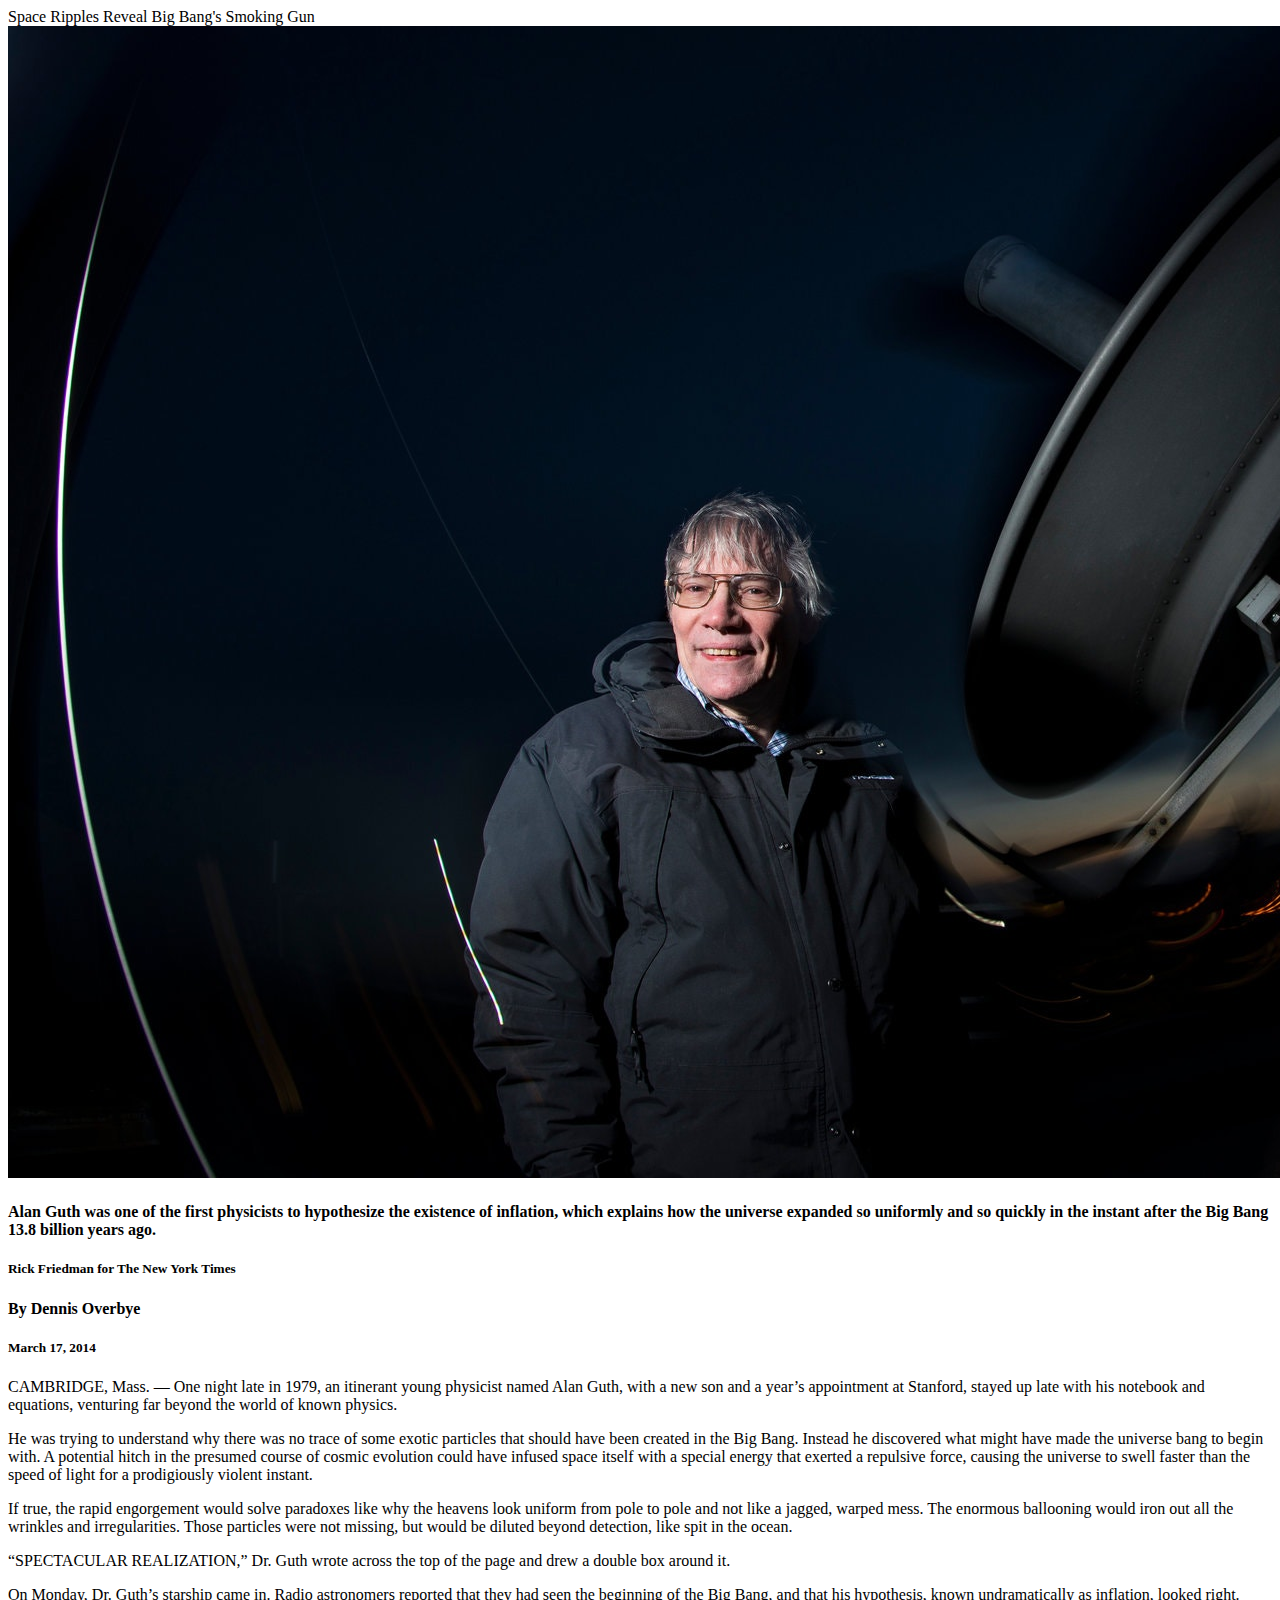
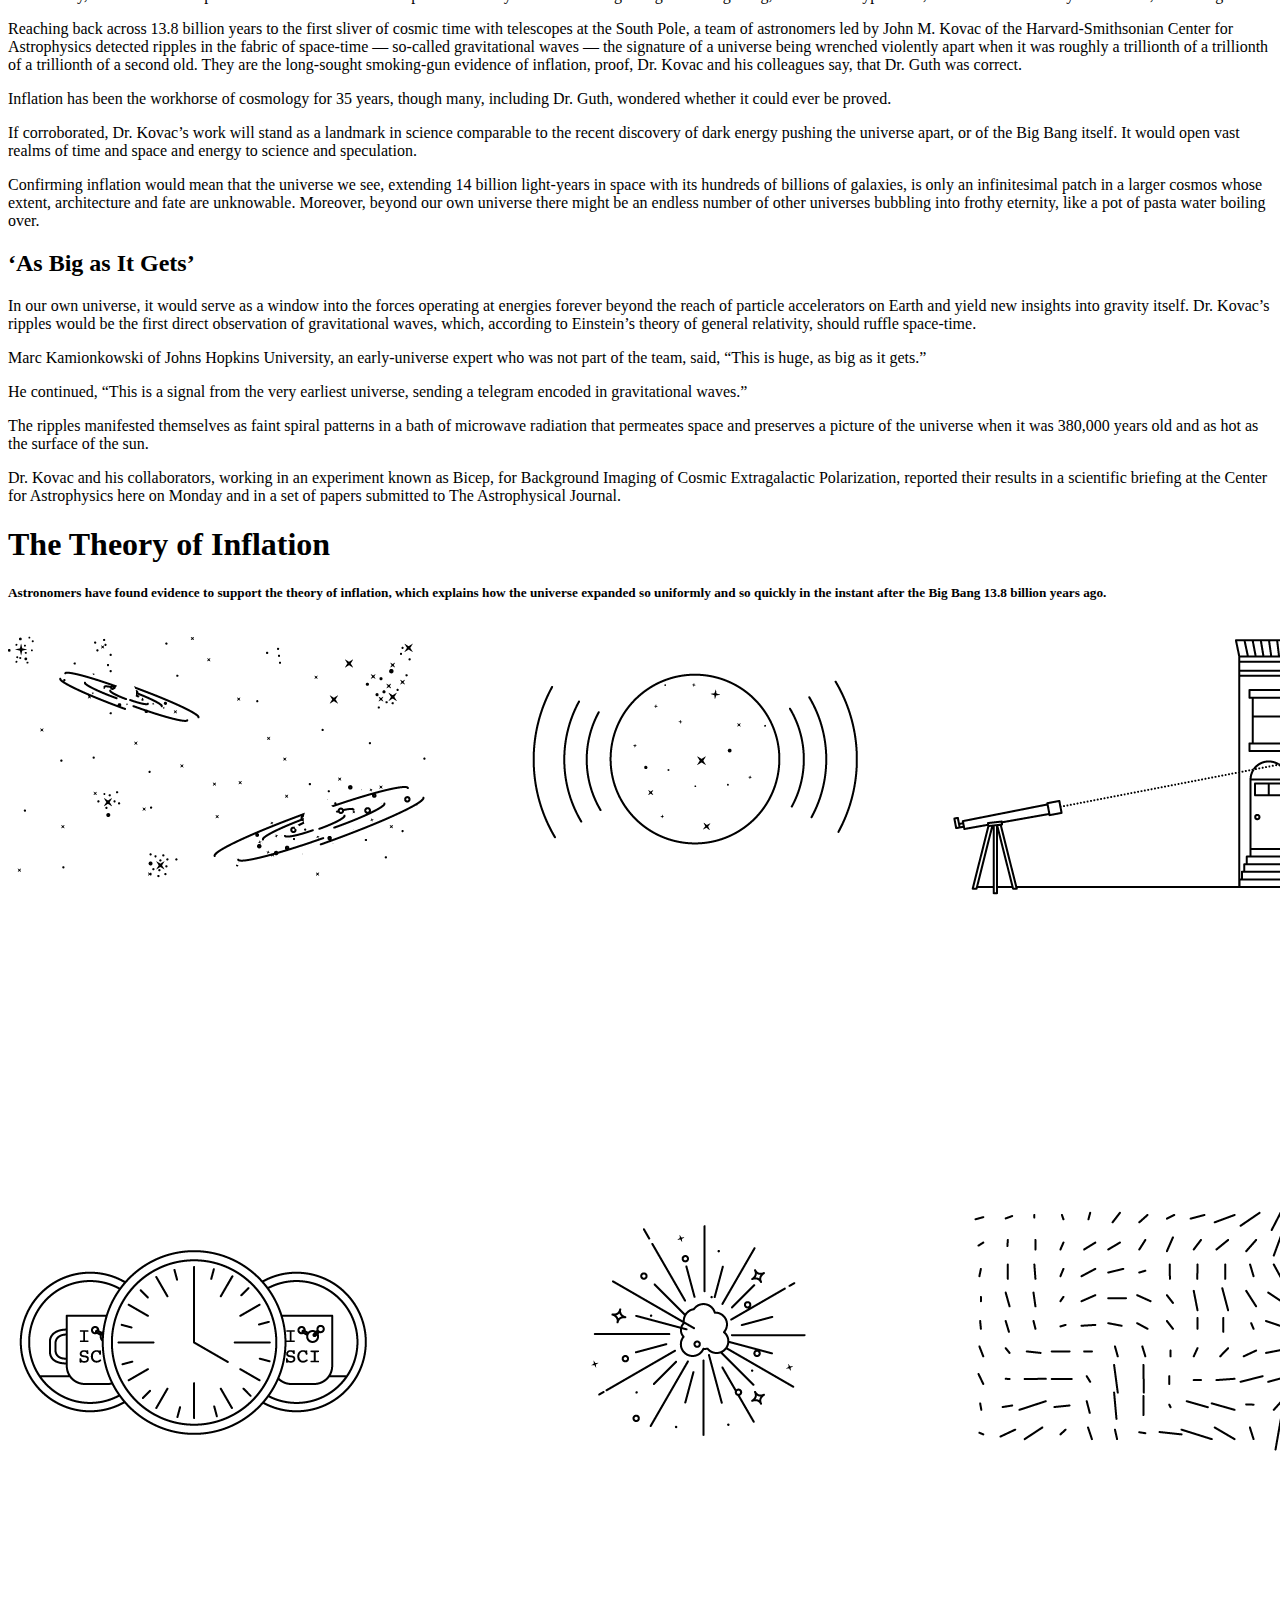
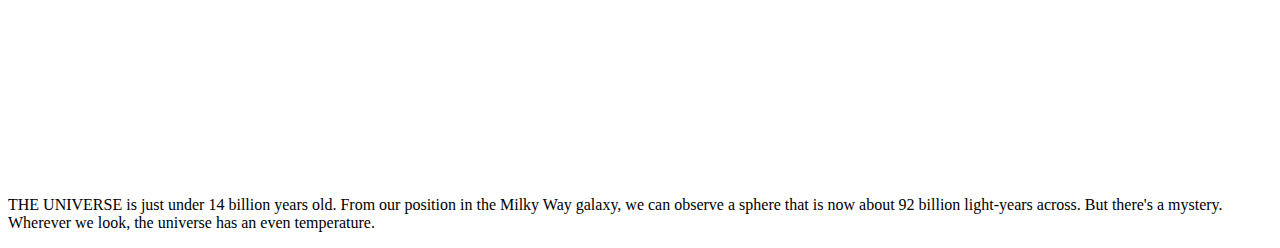
==== new_york_times_article.html @ 4b91b783 "add 1/3 of homepage content" ====
<!DOCTYPE html>
<html>
  <head>
    <title> New York Times Article </title>
  </head>

  <body>
    <header> Space Ripples Reveal Big Bang's Smoking Gun </header>
    <img src = "nyt_pic1.jpg" alt = "Physicist Alan Guth standing next to a big satalite">
    <h4> Alan Guth was one of the first physicists to hypothesize the existence of inflation, which explains how the universe expanded so uniformly and so
       quickly in the instant after the Big Bang 13.8 billion years ago. </h4>
    <h5> Rick Friedman for The New York Times </h5>

      <h4><bold> By Dennis Overbye </bold></h4>
      <h5> March 17, 2014 </h5>

      <article>
        <p> 
          CAMBRIDGE, Mass. — One night late in 1979, an itinerant young physicist named Alan Guth, with a new son and a year’s appointment at Stanford,
          stayed up late with his notebook and equations, venturing far beyond the world of known physics.
        </p>

        <p> 
          He was trying to understand why there was no trace of some exotic particles that should have been created in the Big Bang. Instead he discovered
          what might have made the universe bang to begin with. A potential hitch in the presumed course of cosmic evolution could have infused space itself
          with a special energy that exerted a repulsive force, causing the universe to swell faster than the speed of light for a prodigiously violent instant.
        </p>

        <p> 
          If true, the rapid engorgement would solve paradoxes like why the heavens look uniform from pole to pole and not like a jagged, warped mess.
          The enormous ballooning would iron out all the wrinkles and irregularities. Those particles were not missing, but would be diluted beyond detection,
          like spit in the ocean.
        </p>

        <p> 
          “SPECTACULAR REALIZATION,” Dr. Guth wrote across the top of the page and drew a double box around it. 
        </p>

        <p> 
          On Monday, Dr. Guth’s starship came in. Radio astronomers reported that they had seen the beginning of the Big Bang, and that his hypothesis,
          known undramatically as inflation, looked right.
        </p>

        <p> 
          Reaching back across 13.8 billion years to the first sliver of cosmic time with telescopes at the South Pole, a team of astronomers led by
          John M. Kovac of the Harvard-Smithsonian Center for Astrophysics detected ripples in the fabric of space-time — so-called gravitational waves — the
          signature of a universe being wrenched violently apart when it was roughly a trillionth of a trillionth of a trillionth of a second old.
          They are the long-sought smoking-gun evidence of inflation, proof, Dr. Kovac and his colleagues say, that Dr. Guth was correct.
        </p>

        <p> 
          Inflation has been the workhorse of cosmology for 35 years, though many, including Dr. Guth, wondered whether it could ever be proved.
        </p>

        <p> 
          If corroborated, Dr. Kovac’s work will stand as a landmark in science comparable to the recent discovery of dark energy pushing the
          universe apart, or of the Big Bang itself. It would open vast realms of time and space and energy to science and speculation.
        </p>

        <p>
          Confirming inflation would mean that the universe we see, extending 14 billion light-years in space with its hundreds of billions of
          galaxies, is only an infinitesimal patch in a larger cosmos whose extent, architecture and fate are unknowable. Moreover, beyond our
          own universe there might be an endless number of other universes bubbling into frothy eternity, like a pot of pasta water boiling over.
        </p>

       <h2><bold> ‘As Big as It Gets’ </bold></h2>

       <p>
        In our own universe, it would serve as a window into the forces operating at energies forever beyond the reach of particle accelerators
        on Earth and yield new insights into gravity itself. Dr. Kovac’s ripples would be the first direct observation of gravitational waves,
        which, according to Einstein’s theory of general relativity, should ruffle space-time.
       </p>

       <p>
        Marc Kamionkowski of Johns Hopkins University, an early-universe expert who was not part of the team, said, “This is huge, as big as it gets.”
       </p>

       <p>
        He continued, “This is a signal from the very earliest universe, sending a telegram encoded in gravitational waves.”
       </p>

       <p>
        The ripples manifested themselves as faint spiral patterns in a bath of microwave radiation that permeates space and preserves a picture
        of the universe when it was 380,000 years old and as hot as the surface of the sun.
       </p>

      <p>
        Dr. Kovac and his collaborators, working in an experiment known as Bicep, for Background Imaging of Cosmic Extragalactic Polarization,
        reported their results in a scientific briefing at the Center for Astrophysics here on Monday and in a set of papers submitted to The
        Astrophysical Journal.
      </p>

      <h1><bold> The Theory of Inflation </bold></h1>

      <h5> Astronomers have found evidence to support the theory of inflation, which explains how the universe expanded so uniformly and so
         quickly in the instant after the Big Bang 13.8 billion years ago.</h5>

        <img src = "inflation.png" alt = " Eight black and white pictures showing inflation theory. ">

      <p>
        <bold>THE UNIVERSE</bold> is just under 14 billion years old. From our position in the Milky Way galaxy, we can observe a sphere that is now
        about 92 billion light-years across. But there's a mystery. Wherever we look, the universe has an even temperature.
      </p>


      </article>
  </body>
</html>
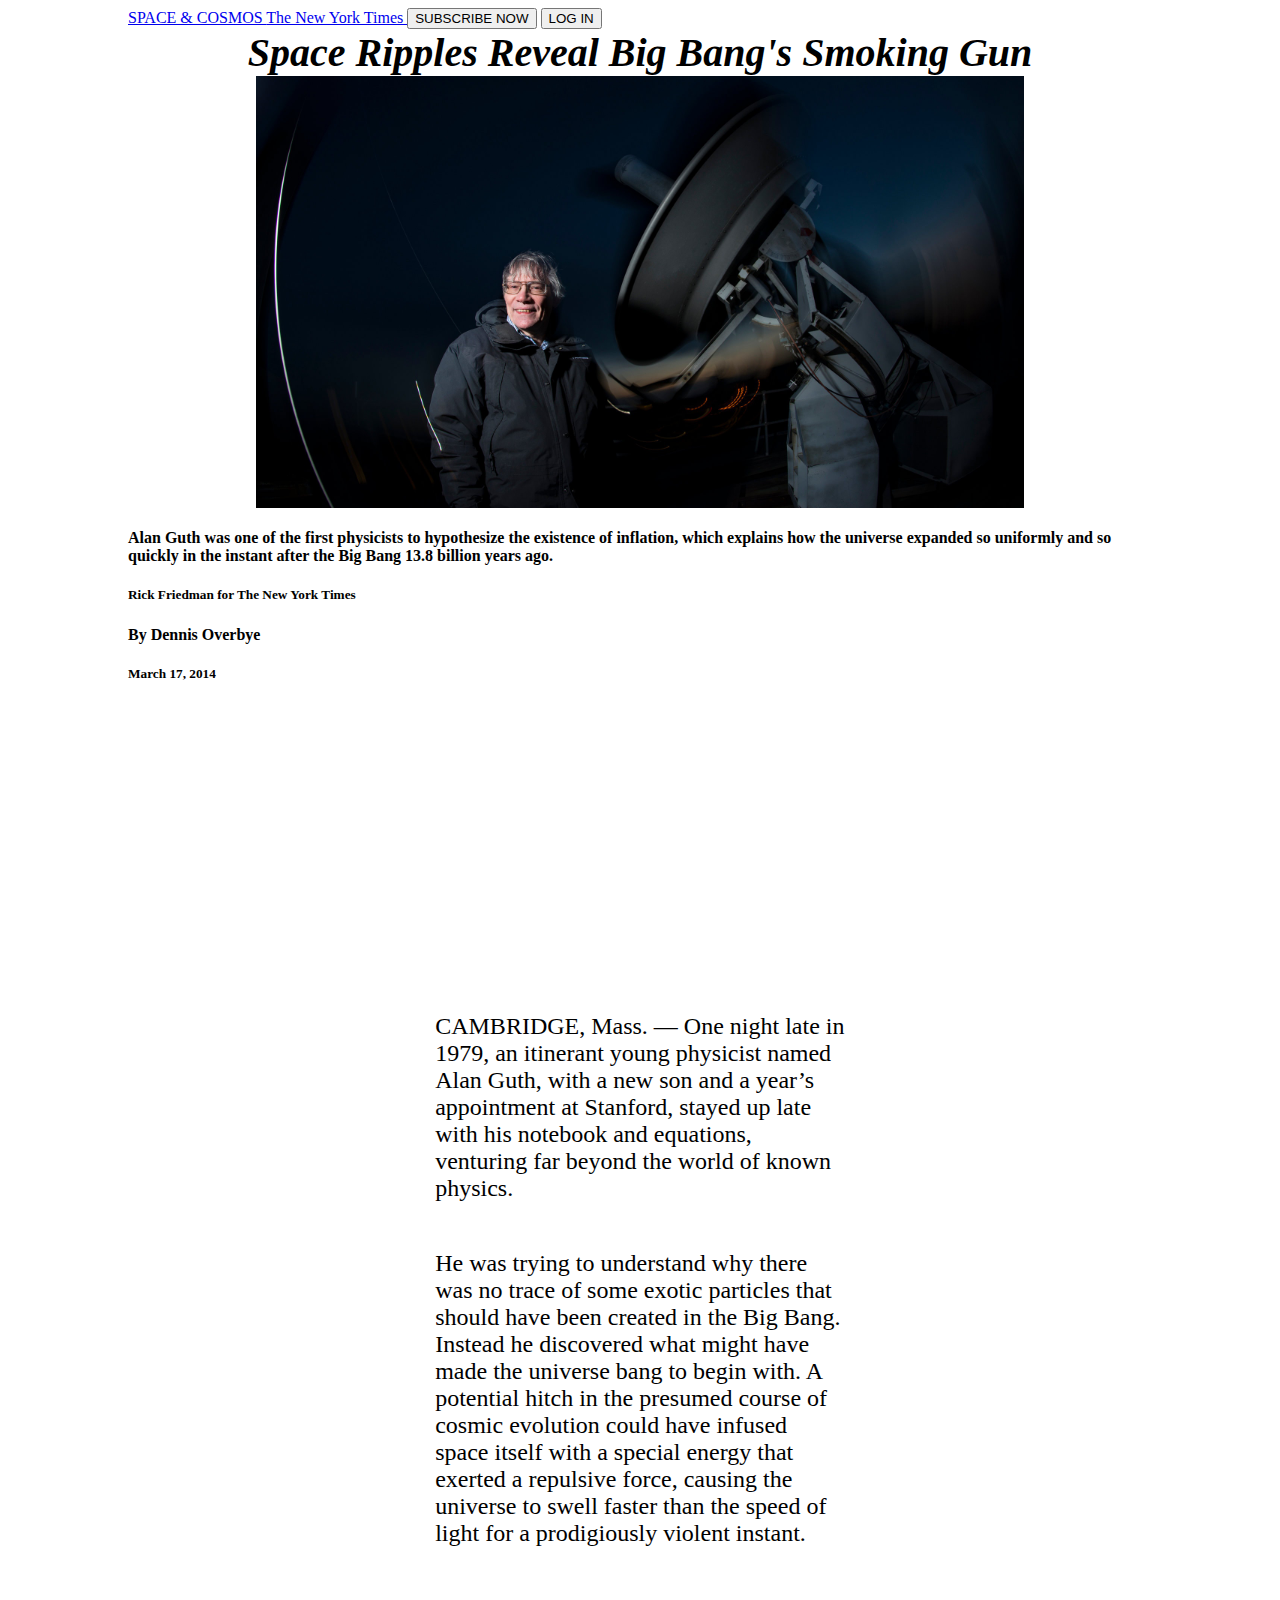
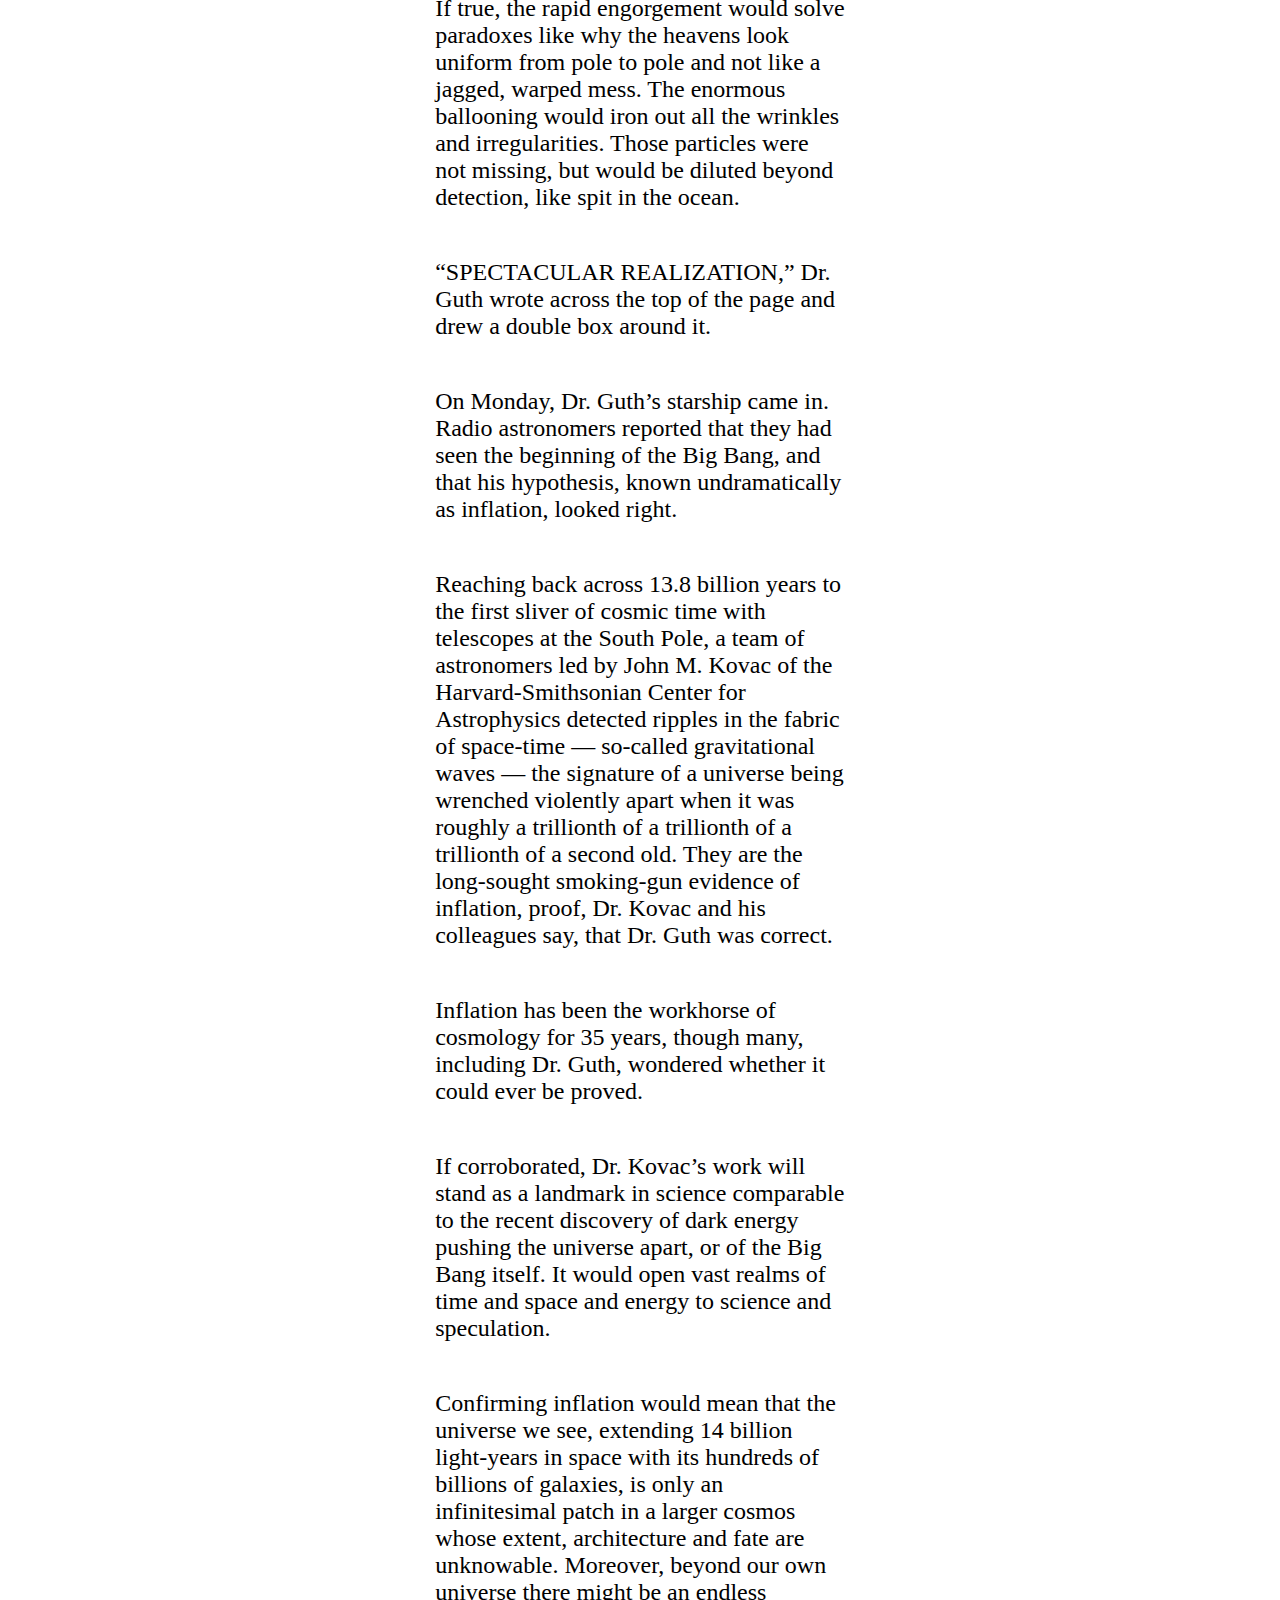
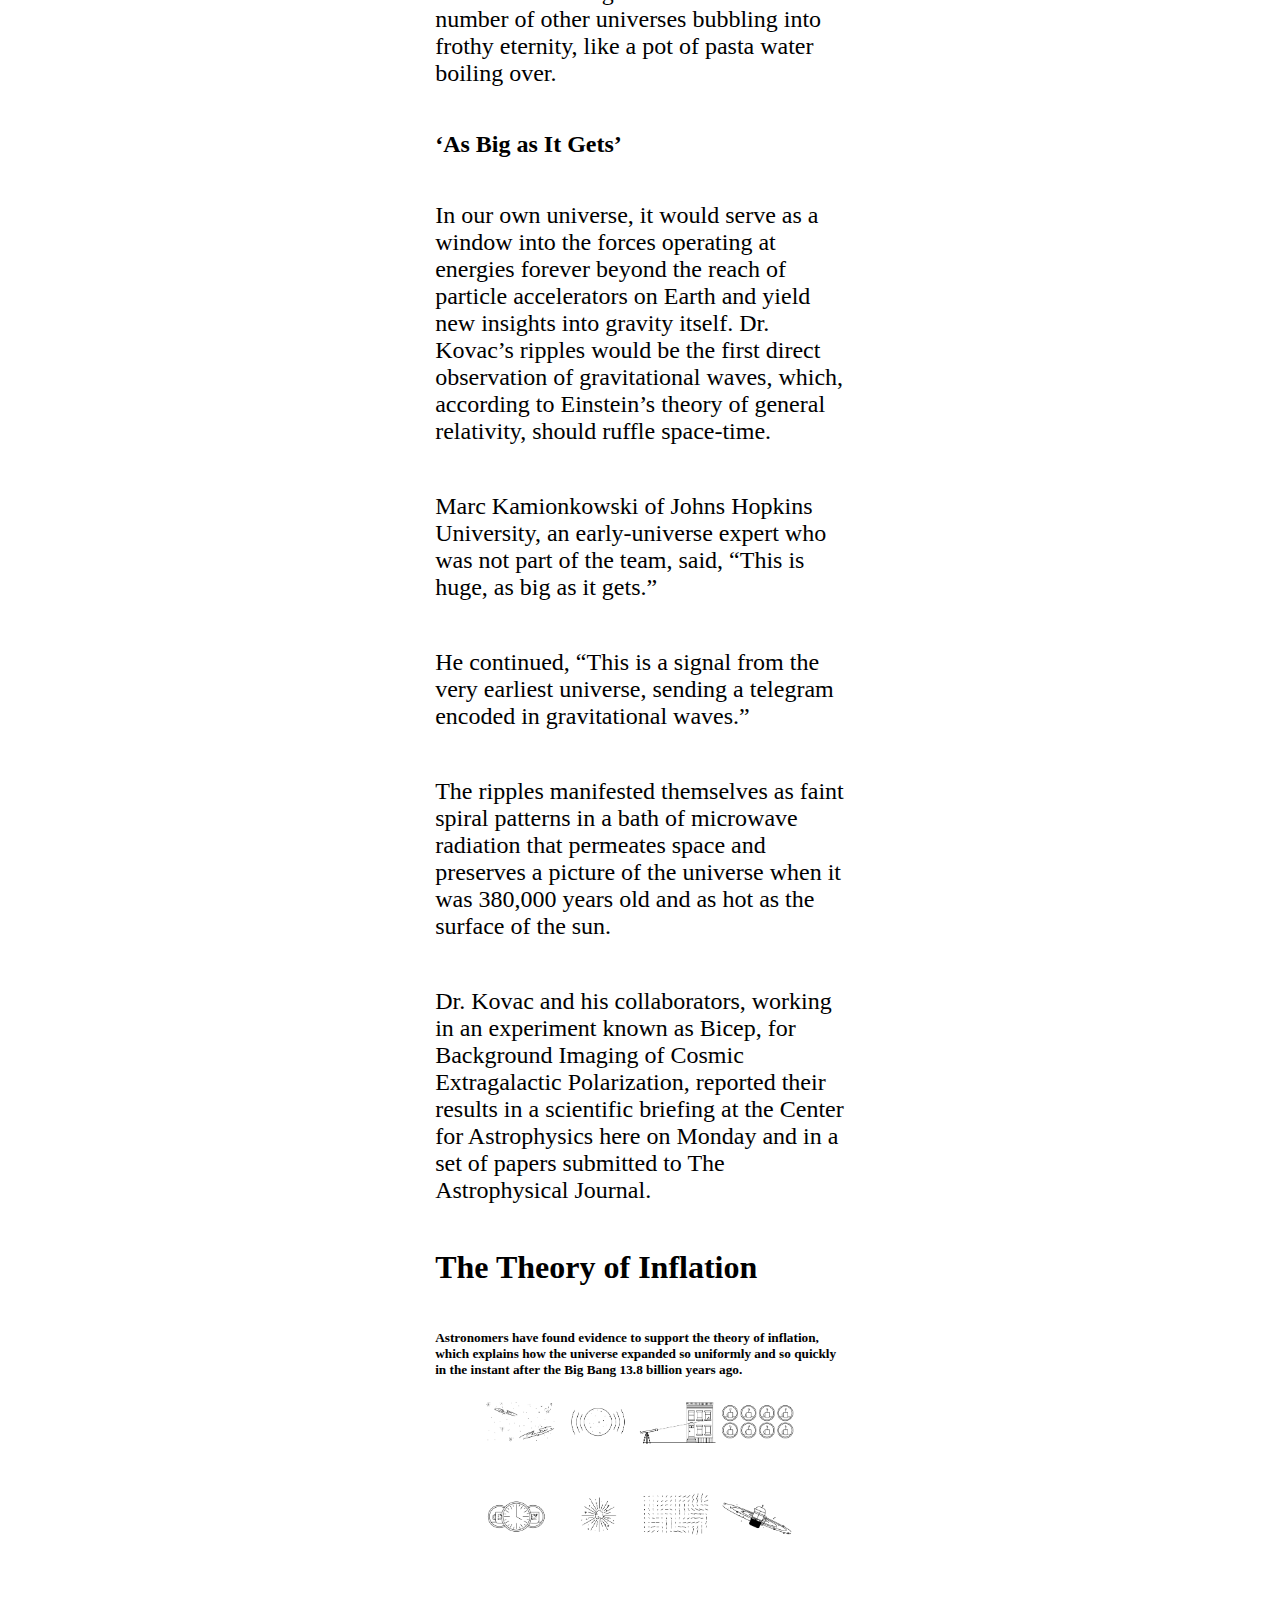
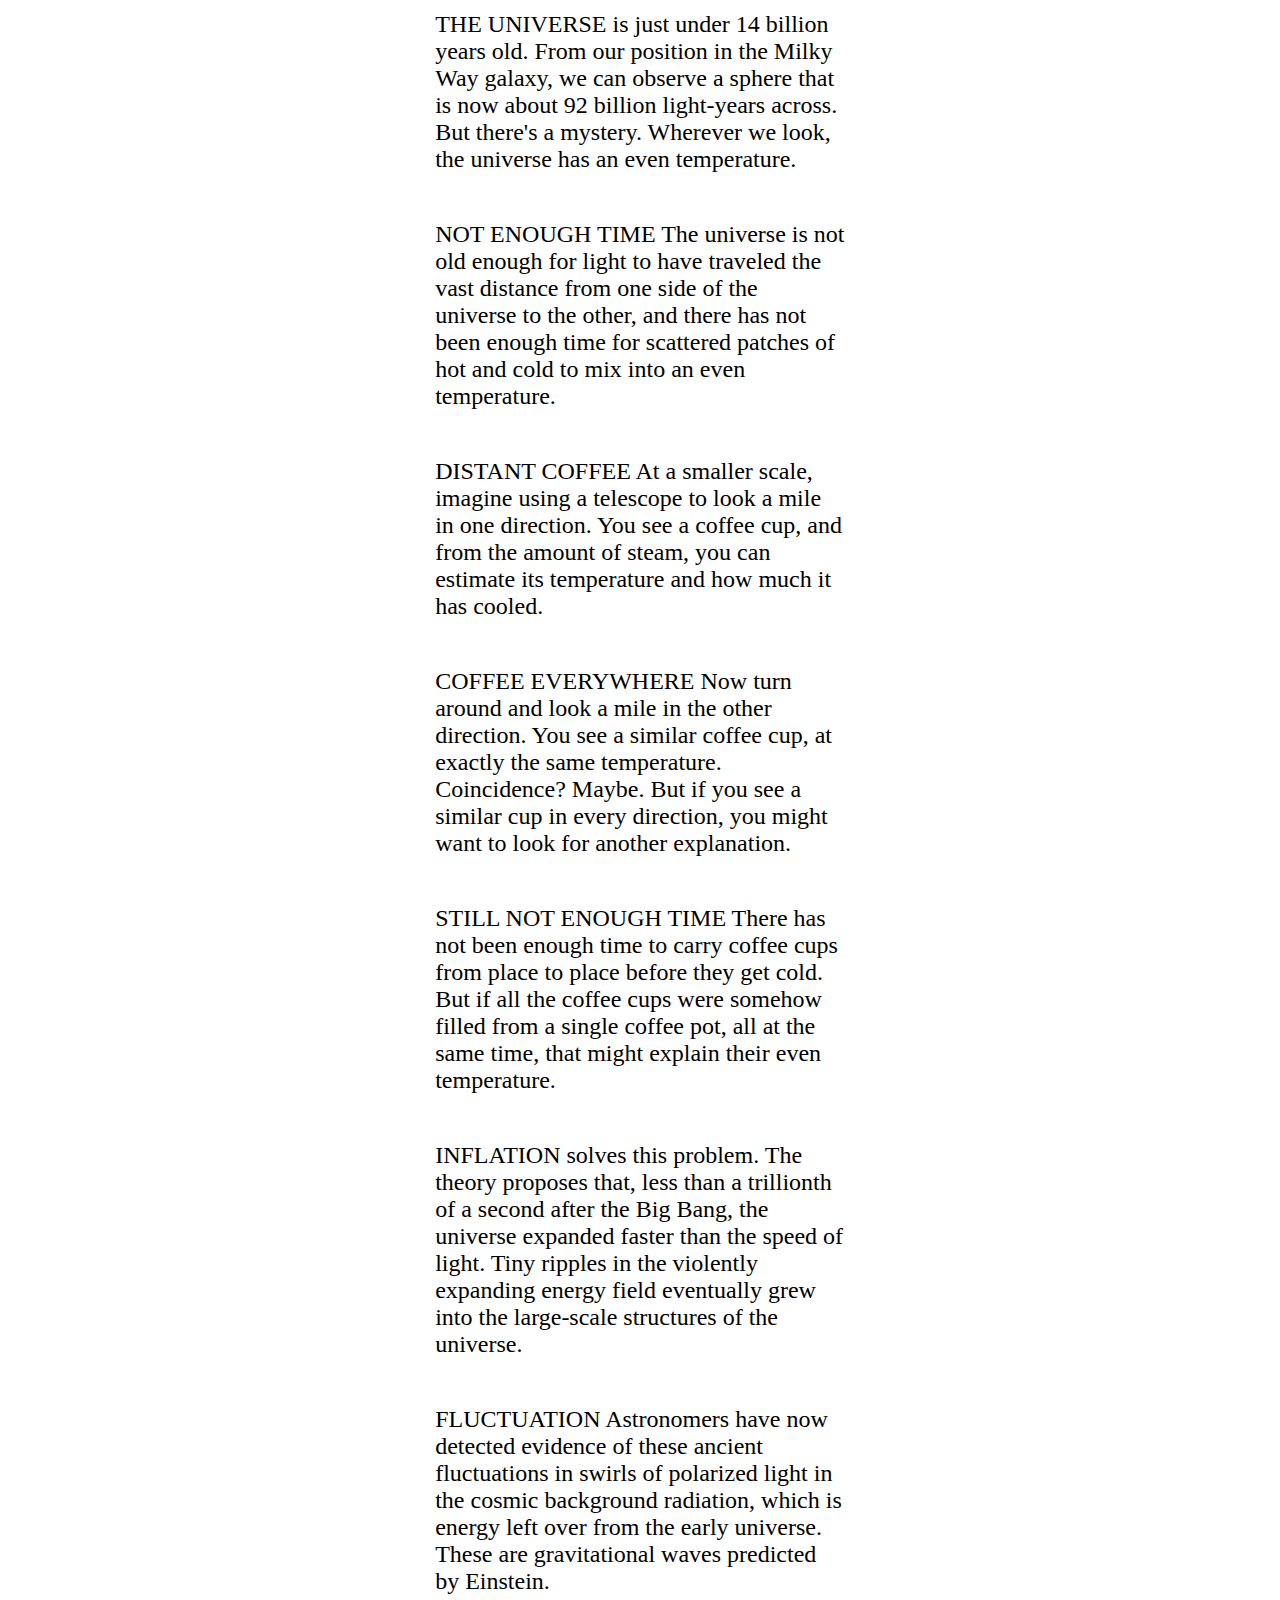
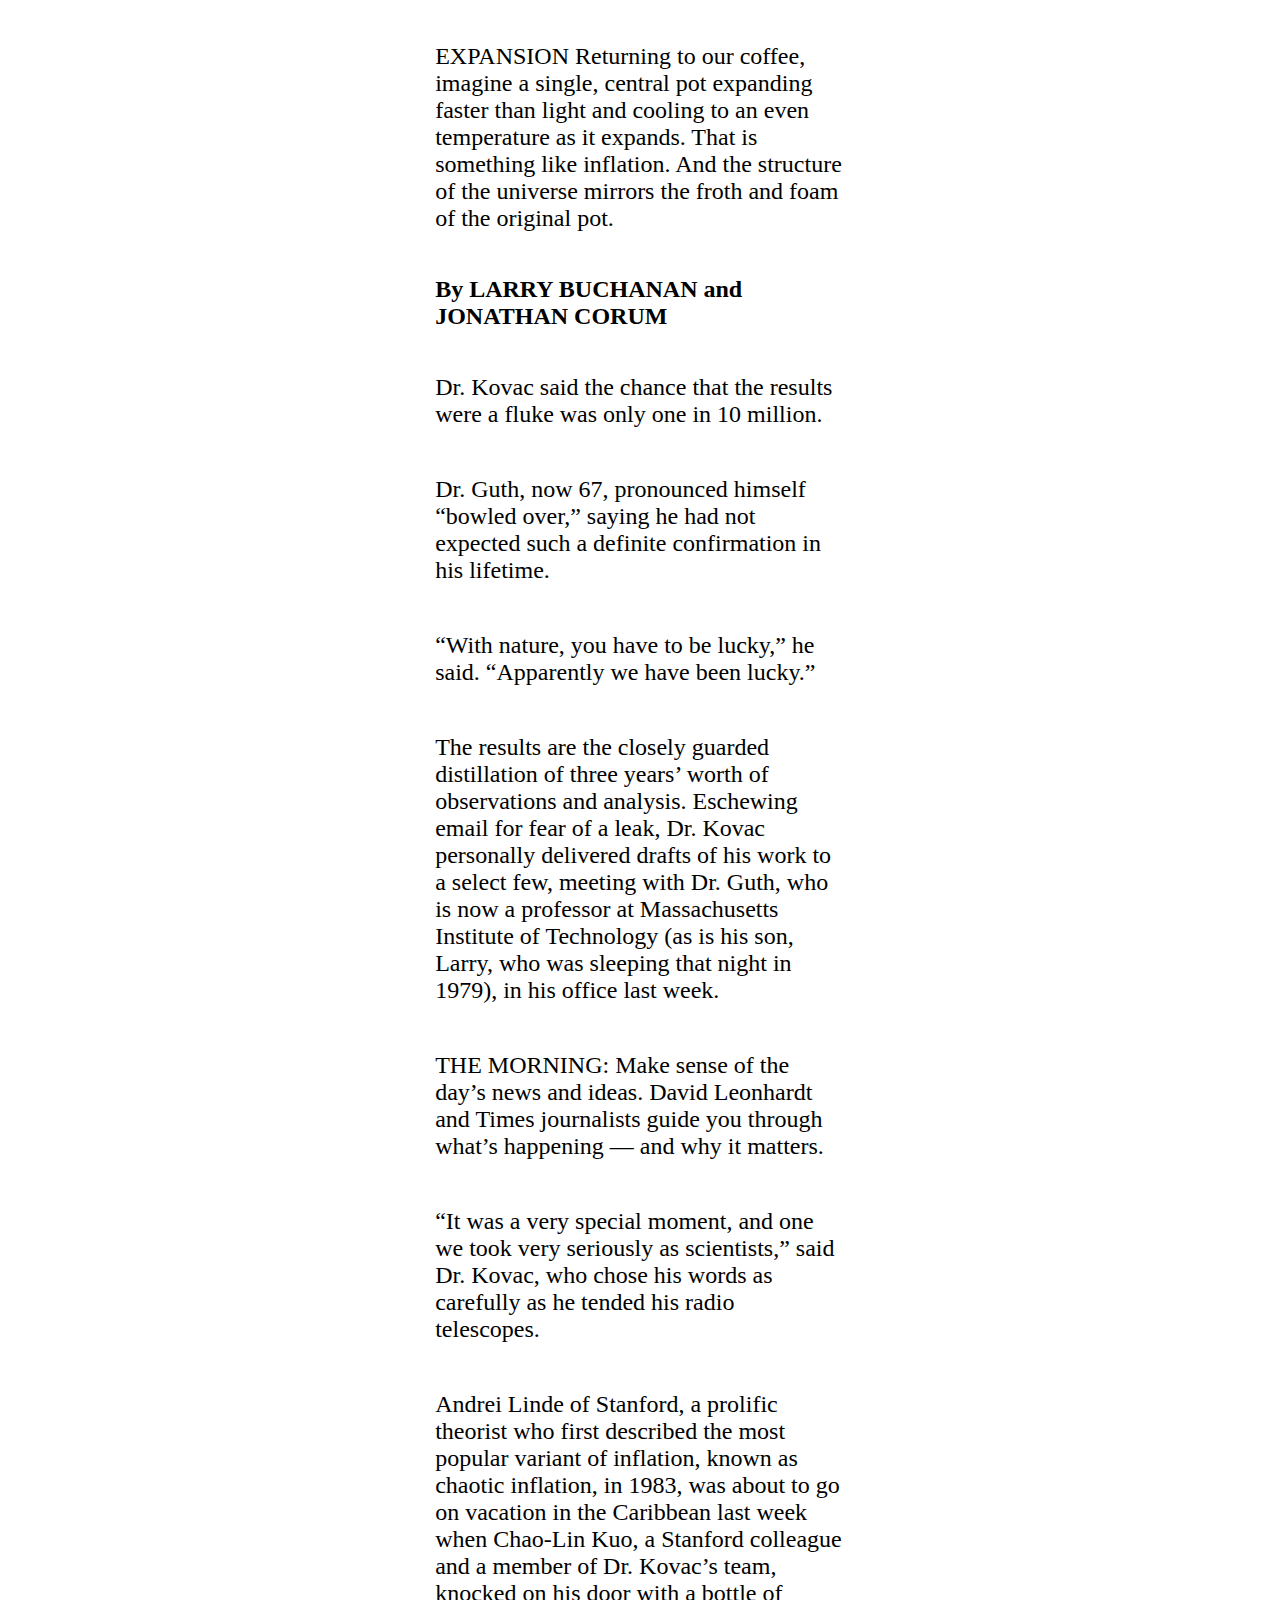
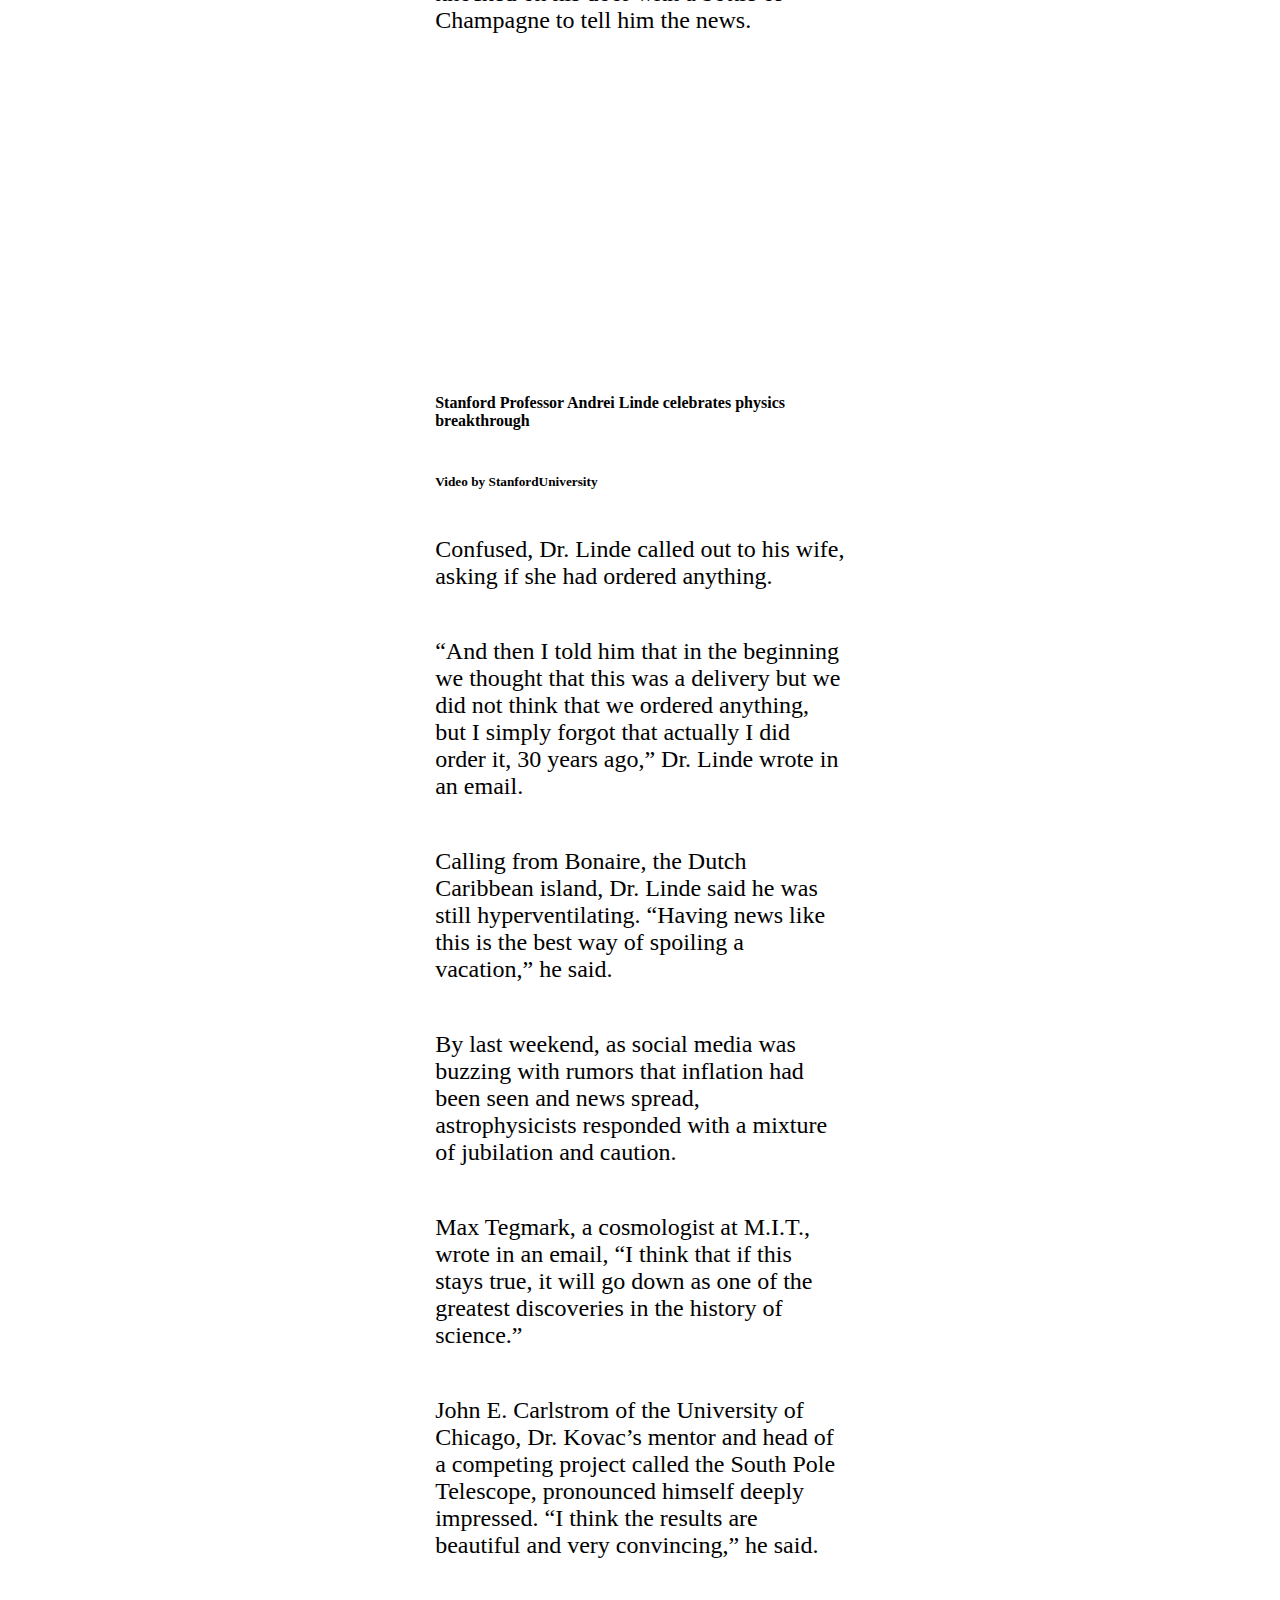
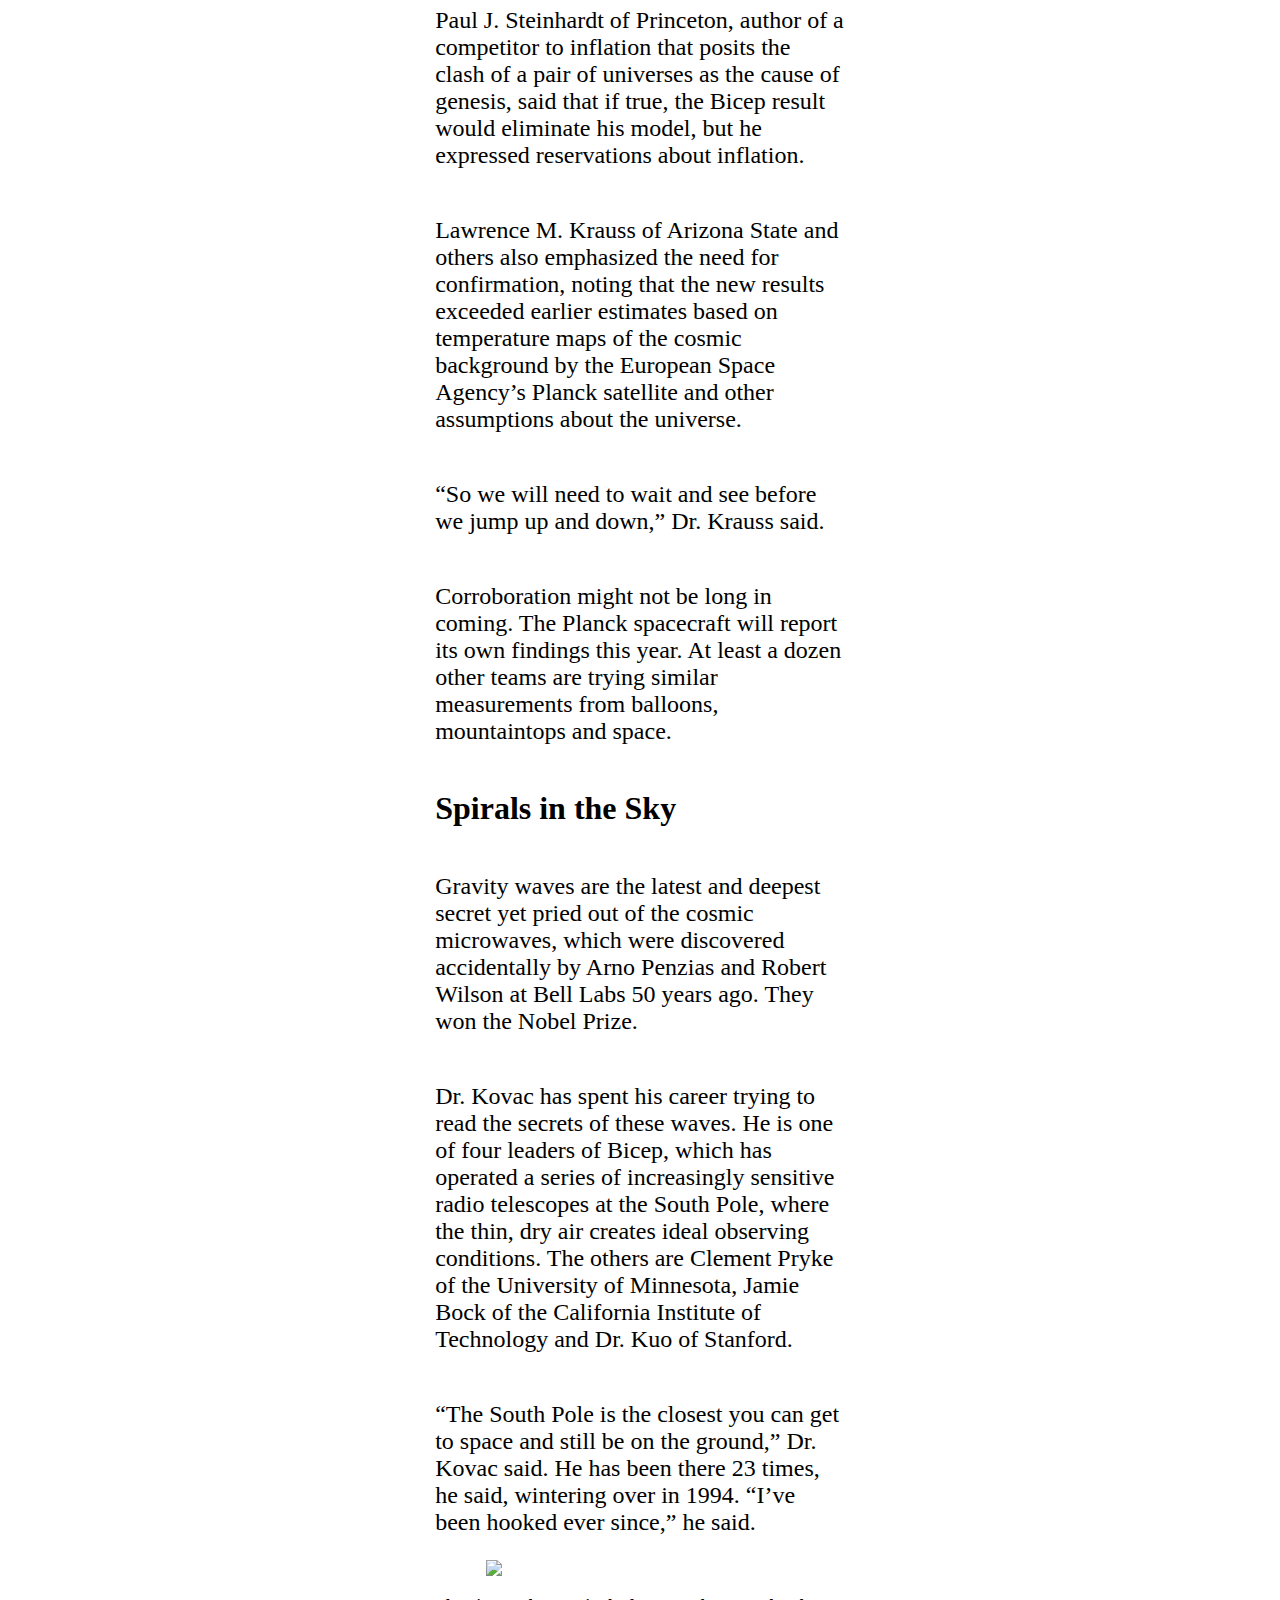
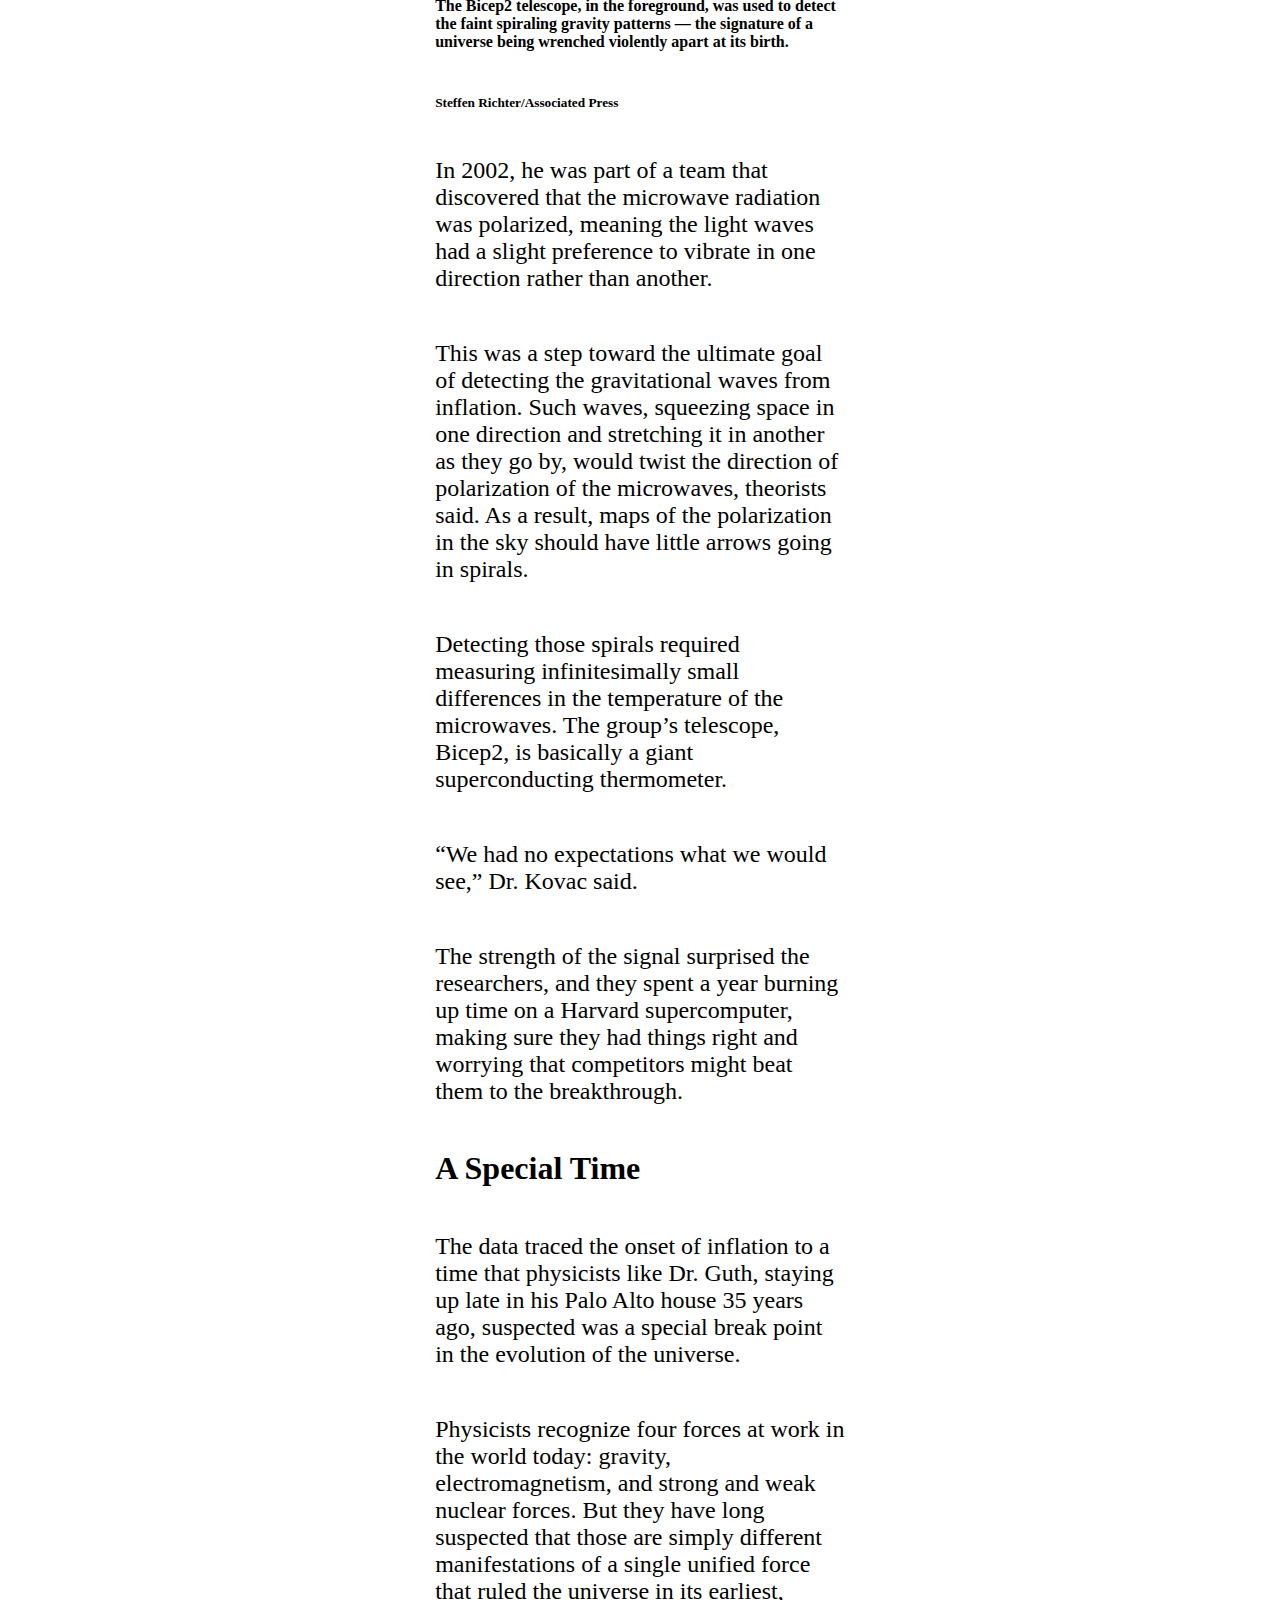
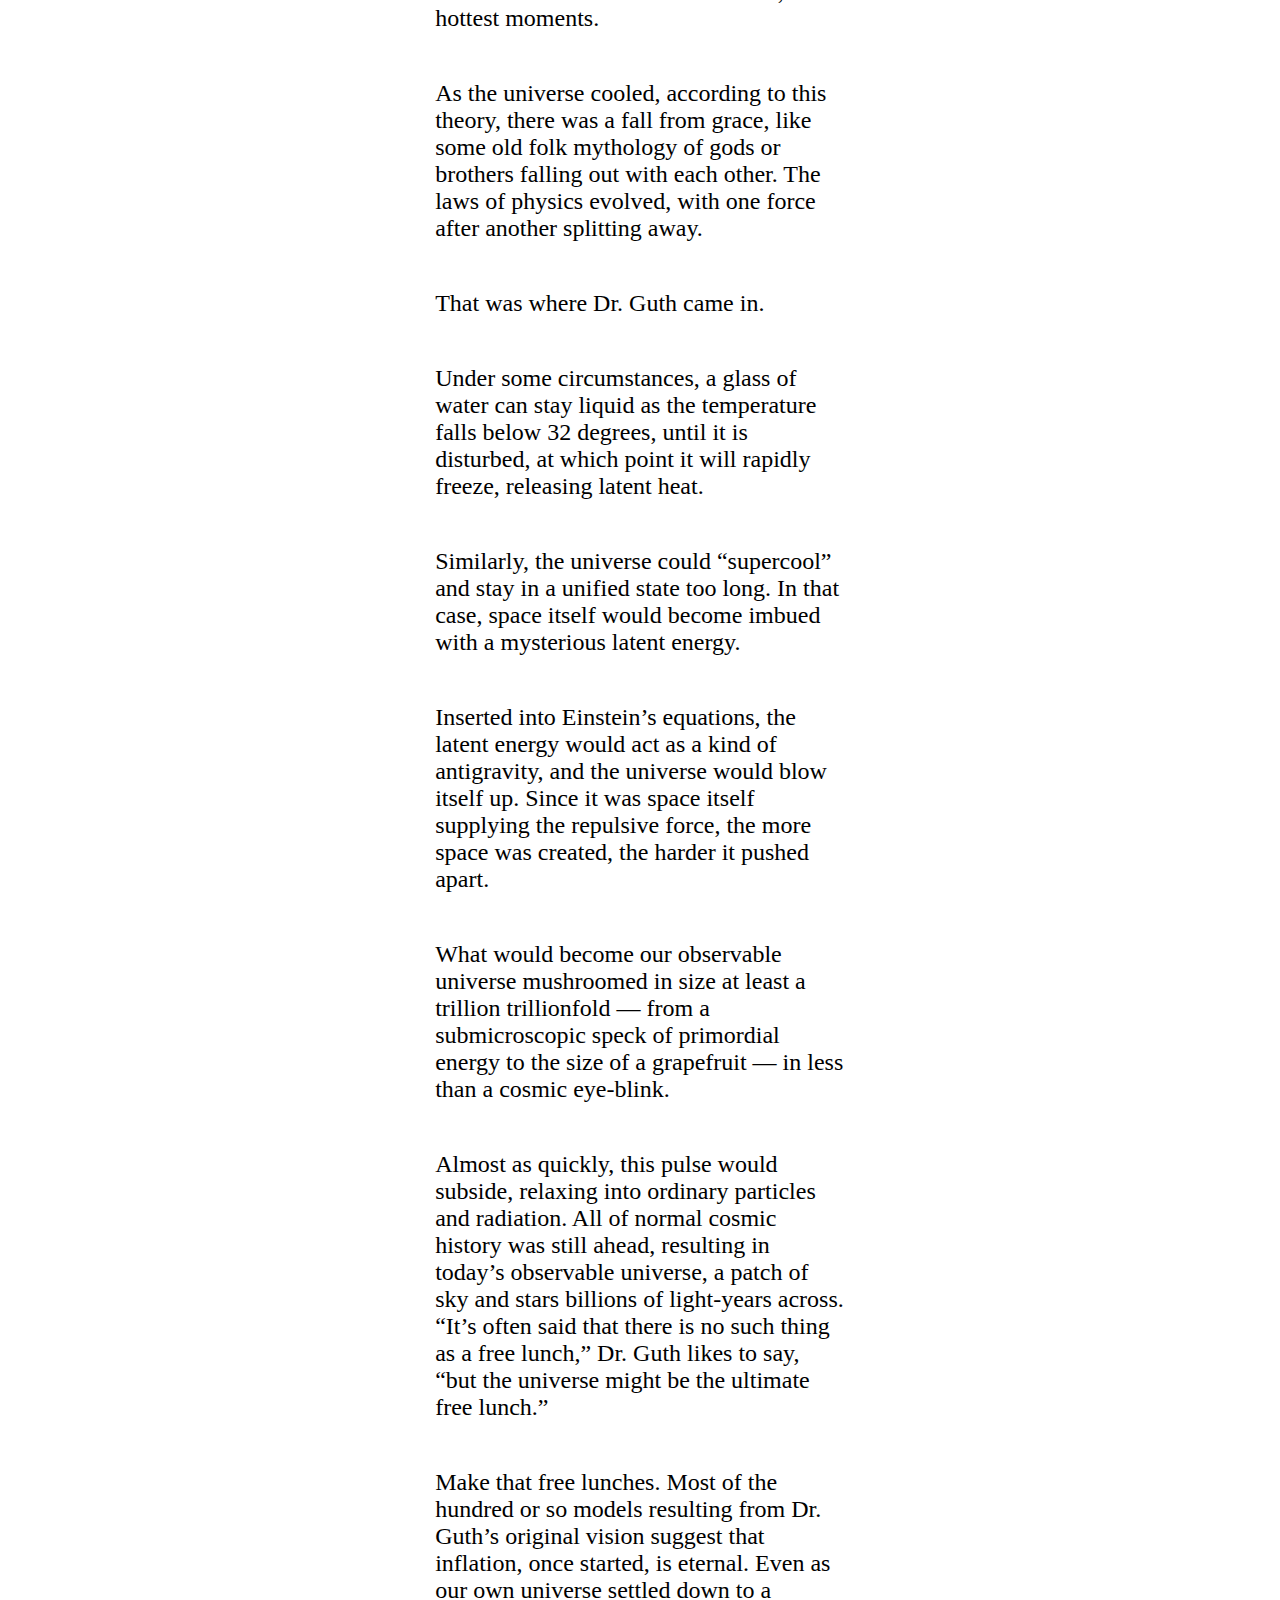
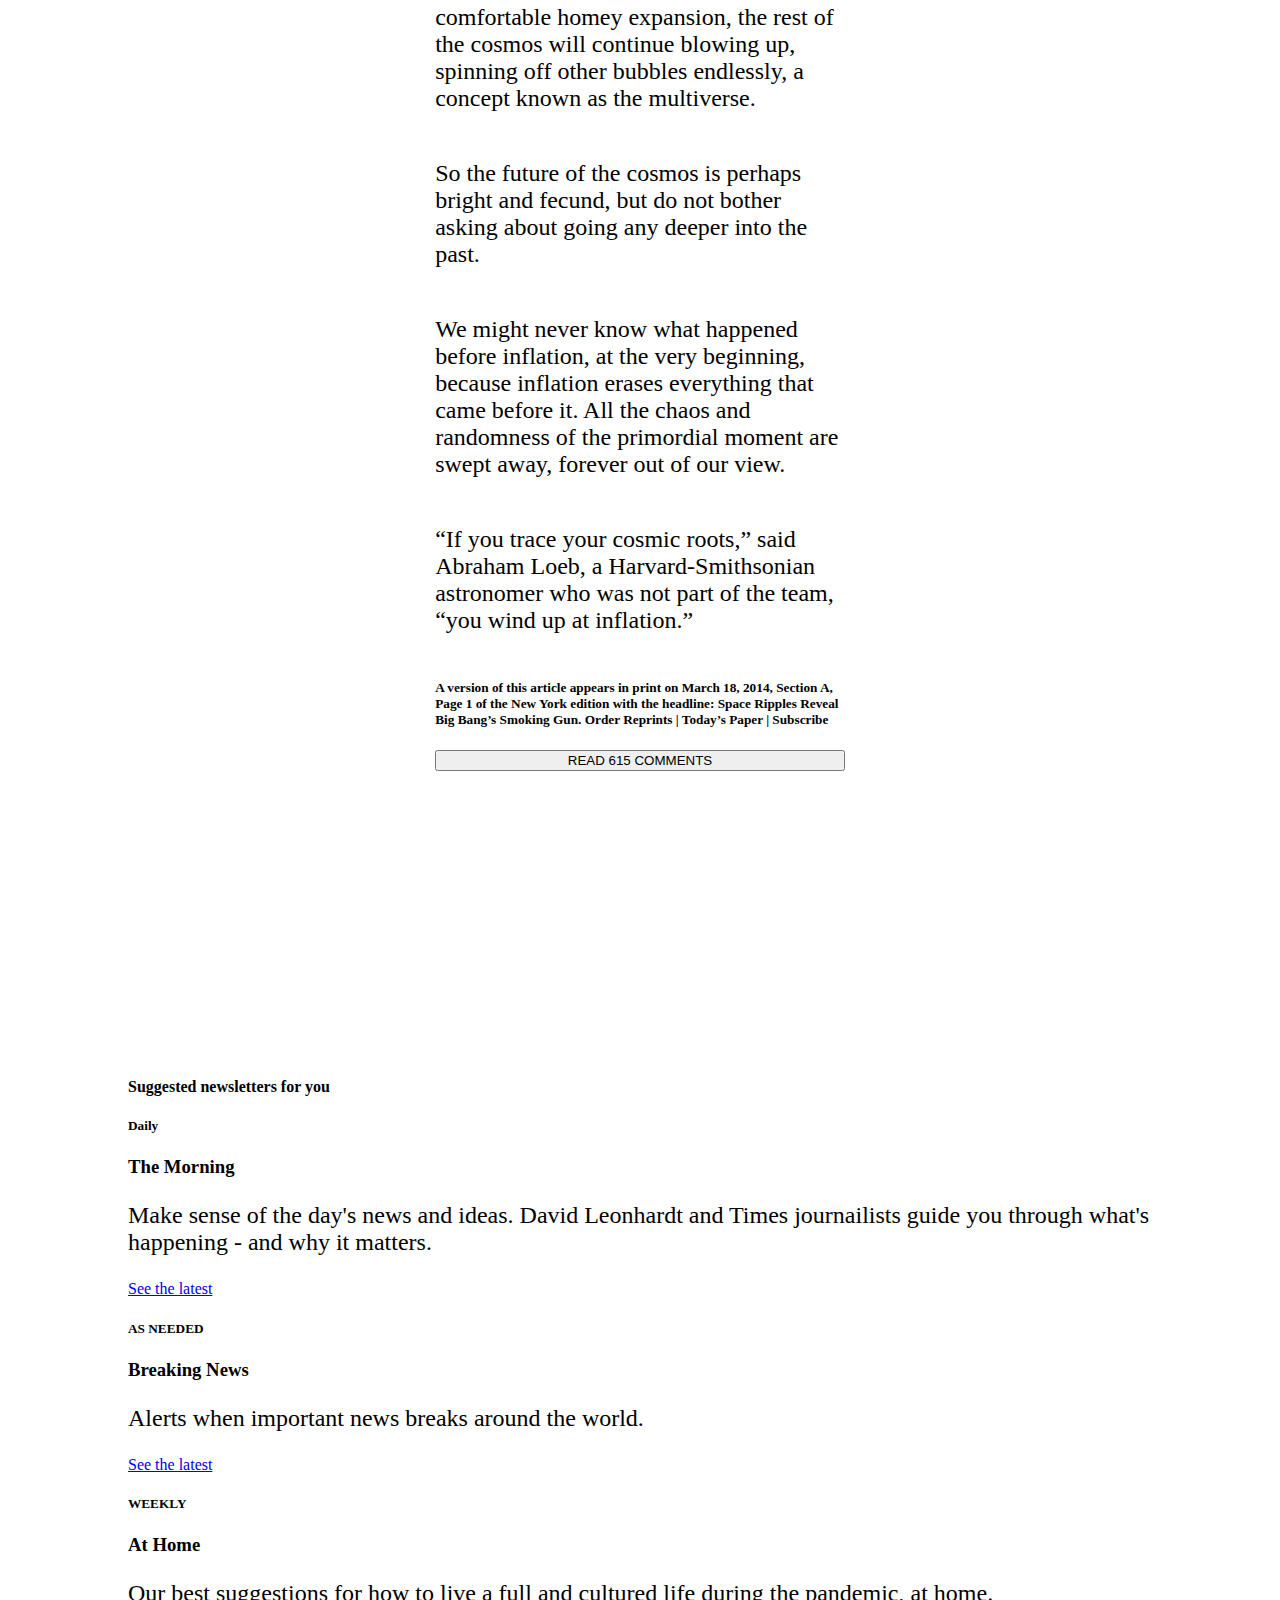
==== commit de37ed5b: "add html update to include the navbar and the footer content" ====
--- a/new_york_times_article.html
+++ b/new_york_times_article.html
@@ -2,9 +2,16 @@
 <html>
   <head>
     <title> New York Times Article </title>
+    <link rel="stylesheet" href="new_york_times_article.css">
   </head>
 
   <body>
+    <div class="nav-bar">
+      <a href=#> SPACE & COSMOS </a>
+      <a href=#> The New York Times </a>
+      <button type="button"> SUBSCRIBE NOW </button>
+      <button type="button"> LOG IN </button>
+    </div>
     <header> Space Ripples Reveal Big Bang's Smoking Gun </header>
     <img src = "nyt_pic1.jpg" alt = "Physicist Alan Guth standing next to a big satalite">
     <h4> Alan Guth was one of the first physicists to hypothesize the existence of inflation, which explains how the universe expanded so uniformly and so
@@ -14,6 +21,7 @@
       <h4><bold> By Dennis Overbye </bold></h4>
       <h5> March 17, 2014 </h5>
 
+      <main>
       <article>
         <p> 
           CAMBRIDGE, Mass. — One night late in 1979, an itinerant young physicist named Alan Guth, with a new son and a year’s appointment at Stanford,
@@ -97,12 +105,497 @@
 
         <img src = "inflation.png" alt = " Eight black and white pictures showing inflation theory. ">
 
-      <p>
+        <p>
         <bold>THE UNIVERSE</bold> is just under 14 billion years old. From our position in the Milky Way galaxy, we can observe a sphere that is now
         about 92 billion light-years across. But there's a mystery. Wherever we look, the universe has an even temperature.
       </p>
 
-
+      <p>
+        NOT ENOUGH TIME  The universe is not old enough for light to have traveled the vast distance from one side of the universe to the other,
+        and there has not been enough time for scattered patches of hot and cold to mix into an even temperature.
+      </p>
+
+      <p>
+        DISTANT COFFEE  At a smaller scale, imagine using a telescope to look a mile in one direction. You see a coffee cup, and from the amount
+        of steam, you can estimate its temperature and how much it has cooled.
+      </p>
+
+      <p>
+        COFFEE EVERYWHERE  Now turn around and look a mile in the other direction. You see a similar coffee cup, at exactly the same temperature.
+        Coincidence? Maybe. But if you see a similar cup in every direction, you might want to look for another explanation.
+      </p>
+
+      <p>
+        STILL NOT ENOUGH TIME  There has not been enough time to carry coffee cups from place to place before they get cold. But if all the
+        coffee cups were somehow filled from a single coffee pot, all at the same time, that might explain their even temperature.
+      </p>
+
+      <p>
+        INFLATION  solves this problem. The theory proposes that, less than a trillionth of a second after the Big Bang, the universe expanded
+        faster than the speed of light. Tiny ripples in the violently expanding energy field eventually grew into the large-scale structures
+        of the universe.
+      </p>
+
+      <p>
+        FLUCTUATION  Astronomers have now detected evidence of these ancient fluctuations in swirls of polarized light in the cosmic background
+        radiation, which is energy left over from the early universe. These are gravitational waves predicted by Einstein.
+      </p>
+
+      <p> 
+        EXPANSION  Returning to our coffee, imagine a single, central pot expanding faster than light and cooling to an even temperature as it
+        expands. That is something like inflation. And the structure of the universe mirrors the froth and foam of the original pot.
+      </p>
+
+      <h2> By LARRY BUCHANAN and JONATHAN CORUM </h2>
+
+      <p>
+        Dr. Kovac said the chance that the results were a fluke was only one in 10 million.
+      </p>
+
+      <p>
+        Dr. Guth, now 67, pronounced himself “bowled over,” saying he had not expected such a definite confirmation in his lifetime.
+      </p>
+
+      <p>
+        “With nature, you have to be lucky,” he said. “Apparently we have been lucky.”
+      </p>
+
+      <p>
+        The results are the closely guarded distillation of three years’ worth of observations and analysis. Eschewing email for fear of a leak,
+        Dr. Kovac personally delivered drafts of his work to a select few, meeting with Dr. Guth, who is now a professor at Massachusetts Institute
+        of Technology (as is his son, Larry, who was sleeping that night in 1979), in his office last week.
+      </p>
+
+      <p>
+        <bold> THE MORNING: </bold> <italics> Make sense of the day’s news and ideas. David Leonhardt and Times journalists guide you through what’s happening — and why
+        it matters. </italics>
+      </p>
+
+      <p>
+        “It was a very special moment, and one we took very seriously as scientists,” said Dr. Kovac, who chose his words as carefully as he
+        tended his radio telescopes.
+      </p>
+
+      <p>
+        Andrei Linde of Stanford, a prolific theorist who first described the most popular variant of inflation, known as chaotic inflation, in
+        1983, was about to go on vacation in the Caribbean last week when Chao-Lin Kuo, a Stanford colleague and a member of Dr. Kovac’s team,
+        knocked on his door with a bottle of Champagne to tell him the news.
+      </p>
+
+      <iframe width="560" height="315" src="https://www.youtube.com/embed/ZlfIVEy_YOA" frameborder="0" allow="accelerometer; autoplay;
+       clipboard-write; encrypted-media; gyroscope; picture-in-picture" allowfullscreen> </iframe>
+
+      <h4> Stanford Professor Andrei Linde celebrates physics breakthrough </h4>
+
+      <h5> Video by StanfordUniversity </h5>
+
+      <p>
+        Confused, Dr. Linde called out to his wife, asking if she had ordered anything.
+      </p>
+
+      <p>
+        “And then I told him that in the beginning we thought that this was a delivery but we did not think that we ordered anything, but I
+         simply forgot that actually I did order it, 30 years ago,” Dr. Linde wrote in an email.
+      </p>
+
+      <p>
+        Calling from Bonaire, the Dutch Caribbean island, Dr. Linde said he was still hyperventilating. “Having news like this is the best way
+        of spoiling a vacation,” he said.
+      </p>
+
+      <p>
+        By last weekend, as social media was buzzing with rumors that inflation had been seen and news spread, astrophysicists responded with
+        a mixture of jubilation and caution.
+      </p>
+
+      <p>
+        Max Tegmark, a cosmologist at M.I.T., wrote in an email, “I think that if this stays true, it will go down as one of the greatest
+        discoveries in the history of science.”
+      </p>
+
+      <p>
+        John E. Carlstrom of the University of Chicago, Dr. Kovac’s mentor and head of a competing project called the South Pole Telescope,
+        pronounced himself deeply impressed. “I think the results are beautiful and very convincing,” he said.
+      </p>
+
+      <p>
+        Paul J. Steinhardt of Princeton, author of a competitor to inflation that posits the clash of a pair of universes as the cause of genesis,
+        said that if true, the Bicep result would eliminate his model, but he expressed reservations about inflation.
+      </p>
+
+      <p>
+        Lawrence M. Krauss of Arizona State and others also emphasized the need for confirmation, noting that the new results exceeded earlier
+        estimates based on temperature maps of the cosmic background by the European Space Agency’s Planck satellite and other assumptions about
+        the universe.
+      </p>
+
+      <p>
+        “So we will need to wait and see before we jump up and down,” Dr. Krauss said.
+      </p>
+
+      <p>
+        Corroboration might not be long in coming. The Planck spacecraft will report its own findings this year. At least a dozen other teams are
+        trying similar measurements from balloons, mountaintops and space.
+      </p>
+
+      <h1> Spirals in the Sky </h1>
+
+      <p>
+        Gravity waves are the latest and deepest secret yet pried out of the cosmic microwaves, which were discovered accidentally by Arno Penzias
+        and Robert Wilson at Bell Labs 50 years ago. They won the Nobel Prize.
+      </p>
+
+      <p>
+        Dr. Kovac has spent his career trying to read the secrets of these waves. He is one of four leaders of Bicep, which has operated a series
+        of increasingly sensitive radio telescopes at the South Pole, where the thin, dry air creates ideal observing conditions. The others are
+        Clement Pryke of the University of Minnesota, Jamie Bock of the California Institute of Technology and Dr. Kuo of Stanford.
+      </p>
+
+      <p>
+        “The South Pole is the closest you can get to space and still be on the ground,” Dr. Kovac said. He has been there 23 times, he said,
+         wintering over in 1994. “I’ve been hooked ever since,” he said.
+      </p>
+
+      <img src="satalite.jpg">
+
+      <h4> The Bicep2 telescope, in the foreground, was used to detect the faint spiraling gravity patterns — the signature of a universe being
+         wrenched violently apart at its birth. </h4>
+
+      <h5> Steffen Richter/Associated Press </h5>
+
+      <p>
+        In 2002, he was part of a team that discovered that the microwave radiation was polarized, meaning the light waves had a slight preference
+        to vibrate in one direction rather than another.
+      </p>
+
+      <p>
+        This was a step toward the ultimate goal of detecting the gravitational waves from inflation. Such waves, squeezing space in one direction
+        and stretching it in another as they go by, would twist the direction of polarization of the microwaves, theorists said. As a result, maps
+        of the polarization in the sky should have little arrows going in spirals.
+      </p>
+
+      <p>
+        Detecting those spirals required measuring infinitesimally small differences in the temperature of the microwaves. The group’s telescope,
+        Bicep2, is basically a giant superconducting thermometer.
+      </p>
+
+      <p>
+        “We had no expectations what we would see,” Dr. Kovac said.
+      </p>
+
+      <p>
+        The strength of the signal surprised the researchers, and they spent a year burning up time on a Harvard supercomputer, making sure they
+        had things right and worrying that competitors might beat them to the breakthrough.
+      </p>
+
+      <h1> A Special Time </h1>
+
+      <p>
+        The data traced the onset of inflation to a time that physicists like Dr. Guth, staying up late in his Palo Alto house 35 years ago,
+        suspected was a special break point in the evolution of the universe.
+      </p>
+
+      <p>
+        Physicists recognize four forces at work in the world today: gravity, electromagnetism, and strong and weak nuclear forces. But they have
+        long suspected that those are simply different manifestations of a single unified force that ruled the universe in its earliest, hottest
+        moments.
+      </p>
+
+      <p>
+        As the universe cooled, according to this theory, there was a fall from grace, like some old folk mythology of gods or brothers falling
+        out with each other. The laws of physics evolved, with one force after another splitting away.
+      </p>
+
+      <p>
+        That was where Dr. Guth came in.
+      </p>
+
+      <p>
+        Under some circumstances, a glass of water can stay liquid as the temperature falls below 32 degrees, until it is disturbed, at which
+        point it will rapidly freeze, releasing latent heat.
+      </p>
+
+      <p>
+        Similarly, the universe could “supercool” and stay in a unified state too long. In that case, space itself would become imbued with a
+        mysterious latent energy.
+      </p>
+
+      <p>
+        Inserted into Einstein’s equations, the latent energy would act as a kind of antigravity, and the universe would blow itself up. Since
+        it was space itself supplying the repulsive force, the more space was created, the harder it pushed apart.
+      </p>
+
+      <p>
+        What would become our observable universe mushroomed in size at least a trillion trillionfold — from a submicroscopic speck of primordial
+        energy to the size of a grapefruit — in less than a cosmic eye-blink.
+      </p>
+
+      <p>
+        Almost as quickly, this pulse would subside, relaxing into ordinary particles and radiation. All of normal cosmic history was still ahead,
+        resulting in today’s observable universe, a patch of sky and stars billions of light-years across. “It’s often said that there is no such
+        thing as a free lunch,” Dr. Guth likes to say, “but the universe might be the ultimate free lunch.”
+      </p>
+
+      <p>
+        Make that free lunches. Most of the hundred or so models resulting from Dr. Guth’s original vision suggest that inflation, once started,
+        is eternal. Even as our own universe settled down to a comfortable homey expansion, the rest of the cosmos will continue blowing up,
+        spinning off other bubbles endlessly, a concept known as the multiverse.
+      </p>
+
+      <p>
+        So the future of the cosmos is perhaps bright and fecund, but do not bother asking about going any deeper into the past.
+      </p>
+
+      <p>
+        We might never know what happened before inflation, at the very beginning, because inflation erases everything that came before it.
+        All the chaos and randomness of the primordial moment are swept away, forever out of our view.
+      </p>
+
+      <p>
+        “If you trace your cosmic roots,” said Abraham Loeb, a Harvard-Smithsonian astronomer who was not part of the team, “you wind up at inflation.”
+      </p>
+
+      <h5> A version of this article appears in print on March 18, 2014, Section A, Page 1 of the New York edition with the headline: Space Ripples
+         Reveal Big Bang’s Smoking Gun. Order Reprints | Today’s Paper | Subscribe </h5>
+
+      <button type="button"> READ 615 COMMENTS </button>
       </article>
+    </main>
+
+    <footer>
+
+      <div> 
+        
+        <div>
+          <h4><bold> Suggested newsletters for you </bold></h4>
+          <div> 
+            <h5> Daily </h5>
+            <h3><bold> The Morning </bold></h3>
+            <p> Make sense of the day's news and ideas. David Leonhardt and Times journailists guide you through what's happening - and why it matters. </p>
+            <a href="#"> See the latest </a>
+          </div>
+
+          <div> 
+            <h5> AS NEEDED </h5>
+            <h3><bold> Breaking News </bold></h3>
+            <p> Alerts when important news breaks around the world. </p>
+            <a href="#"> See the latest </a>
+          </div>
+
+          
+          <div> 
+            <h5> WEEKLY </h5>
+            <h3><bold> At Home </bold></h3>
+            <p> Our best suggestions for how to live a full and cultured life during the pandemic, at home. </p>
+            <a href="#"> See the latest </a>
+          </div>
+
+        </div>
+       
+        <div>
+        <h4><bold> More in Space and Astronomy </bold></h4>
+        
+        <img src="launch.jpg" alt="A picture of a rocket taking off.">
+        <h5> Tingshu Wang/Reuters </h5>
+        <a href="#"> China Launches Moon Mission to Bring Back Lunar Rocks </a>
+        <h5> Nov. 24 </h5>
+        </div>
+
+        <div>
+          <img src="landscape.jpg" alt="A picture of a landscape">
+          <h5> K.C. Wilsey, via Alamy </h5>
+          <a href="#"> Arecibo Observatory, a Great Eye on the Cosmos, Is Goiung Dark </a>
+          <h5> Nov. 19 </h5>
+        </div>
+
+        <div>
+          <img src="mars.jpg" alt="A picture of an airial view of Mars">
+          <h5> NASA/JPL-Caltech/Arizona State University </h5>
+          <a href="#"> Signs of Recent Volcanic Eruption on Mars Hint at Habitats for Life </a>
+          <h5> Nov. 20 </h5> 
+        </div>
+
+        <div>
+          <img src="astronauts.jpg" alt="A picture of four astronauts.">
+          <h5> Cj Gunther/EPA, via Shutterstock </h5>
+          <a href="#"> SpaceX's 'Resilience' Lifts 4 Astronauts Into New Era of Spaceflight </a>
+          <h5> Nov. 16 </h5>
+        </div>
+
+        <div>
+          <img src="microbes.jpg" alt="Picture of a Microbe.">
+          <h5> Rosa Santomartino/University of Edinburgh </h5>
+          <a href="#"> These Microbes May Help Future Martians and Moon People Mine Metals </a>
+          <h5> Nov. 11 </h5>
+        </div>
+
+        <div>
+          <img src="spaceStation.jpg" alt="A picture of a man and the space station above the world.">
+          <h5> NASA </h5>
+          <a href="#"> How the Space Station Became a Base to Launch Humanity's Future </a>
+          <h5> Nov. 2 </h5>
+        </div>
+ </div>
+
+  <div>
+
+    <div>
+      <img src="lambMan.jpg" alt="A picture of a man holding a lamb.">
+      <h5> Andre Vieira </h5>
+      <a href="#"> Snapshots of Daily Life in a Remotr Region of Portugal </a>
+      <h5> Nov. 23 </h5>
+    </div>
+
+    <div>
+      <img src="oldPic.jpg" alt="A black and white picture of a man sitting at a desk writing.">
+      <h5> Bettmann/Getty Images </h5>
+      <a href="#"> The Brilliant, Bitter, Unlikable Scion of an American Political Dynasty </a>
+      <h5> Nov. 24 </h5>
+    </div>
+
+    <div>
+      <img src="cartoon_Pic.jpg" alt="Cartoon picture of a child resting her head on a woman.">
+      <h5> Brian Rea </h5>
+      <a href="#"> She Stood In For My Mother. Could I Do the Same for Her? </a>
+      <h5> Nov. 20 </h5>
+    </div>
+
+  </div>
+
+      <div>
+      <h3> Most Popular </h3>
+      <a href="#"> What C.E.O.s Are Worried About </a>
+      <a href="#"> Honestie Hodges, Handcuffed by the Police at 11, Is Dead at 14 </a>
+      <a href="#"> Whatever It Is, It’s Probably Not Hair Dye </a> 
+      <a href="#"> Outdoor Heaters Seem Like a Huge Waste. Are They Really? </a>
+      <a href="#"> Time to Upgrade Your Mask? </a>
+      <a href="#"> As Their D.C. Days Dwindle, Ivanka and Jared Look for a New Beginning </a>
+      <a href="#"> Jimmy Kimmel Rags on Trump for His Randy Quaid Retweets </a>
+      <a href="#"> Ditching the Turkey: Thanksgiving Memories (and Misadventures) of Reporters Abroad </a>
+      <a href="#"> The Brilliant, Bitter, Unlikable Scion of an American Political Dynasty </a>
+      <a href="#"> Fox News Reaches Settlement With Parents of Seth Rich </a>
+    </div>
+
+
+      <h1> The New York Times </h1>
+     
+      <div class="footer_container">
+        <div class="footer_container_items">     
+        <h5><bold> NEWS </bold></h5>
+        <a href="#"> Home Page </a>
+        <a href="#"> World </a>
+        <a href="#"> U.S </a>
+        <a href="#"> Politics </a>
+        <a href="#"> Election Results </a>
+        <a href="#"> New York </a>
+        <a href="#"> Business </a>
+        <a href="#"> Tech </a>
+        <a href="#"> Science </a>
+        <a href="#"> Sports </a>
+        <a href="#"> Obituaries </a>
+        <a href="#"> Today's Paper </a>
+        <a href="#"> Corrections </a>
+      </div>
+
+      <div class="footer_container_items">
+        <h5><bold> OPINION </bold></h5>
+        <a href="#"> Today's Opinion </a>
+        <a href="#"> Op-Ed Columnists </a>
+        <a href="#"> Editorials </a>
+        <a href="#"> Op-Ed Contributors </a>
+        <a href="#"> Letters </a>
+        <a href="#"> Sunday Review </a>
+        <a href="#"> Video: Opinion </a>
+        </div>
+
+        <div class="footer_container_items">
+        <h5><bold> ARTS </bold></h5>
+        <a href="#"> Today's Arts </a>
+        <a href="#"> Art and Design </a>
+        <a href="#"> Books </a>
+        <a href="#"> Dance </a>
+        <a href="#"> Movies </a>
+        <a href="#"> Music </a>
+        <a href="#"> Pop Culture </a>
+        <a href="#"> Television </a>
+        <a href="#"> Theater </a>
+        <a href="#"> Video:Arts </a>
+        </div>
+
+      
+        <div class="footer_container_items">
+        <h5><bold> LIVING </bold></h5>
+        <a href="#"> At Home </a>
+        <a href="#"> Automobiles </a>
+        <a href="#"> Games </a>
+        <a href="#"> Education </a>
+        <a href="#"> Food </a>
+        <a href="#"> Health </a>
+        <a href="#"> Jobs </a>
+        <a href="#"> Love </a>
+        <a href="#"> Magazine </a>
+        <a href="#"> Parenting </a>
+        <a href="#"> Real Estate </a>
+        <a href="#"> Recipes </a>
+        <a href="#"> Styles </a>
+        <a href="#"> T Magazine </a>
+        <a href="#"> Travel </a>
+        </div>
+
+        <div class="footer_container_items">
+      <h5><bold> MORE </bold></h5>
+        <a href="#"> Reader Center </a>
+        <a href="#"> Wirecutter </a>
+        <a href="#"> Live Events </a>
+        <a href="#"> The Learning Network </a>
+        <a href="#"> Tools and Services </a>
+        <a href="#"> Multimedia </a>
+        <a href="#"> Photography </a>
+        <a href="#"> Video </a>
+        <a href="#"> Newsletter </a>
+        <a href="#"> TimesMachine </a>
+        <a href="#"> NYT Store </a>
+        <a href="#"> Times Journeys </a>
+        <a href="#"> Manage My Account </a>
+        </div>
+    </div>
+
+    <div>
+    <h5><bold> SUBSCRIBE </bold></h5>
+    <h4><bold> Home Delivery </bold></h4>
+    <h4><bold> Digital Subscriptions </bold></h4>
+    <h4><bold> Games </bold></h4>
+    <h4><bold> Cooking </bold></h4>
+
+    <h5> Email Newsletters </h5>
+    <h5> Corporate Subscription </h5>
+    <h5> Education Rate </h5>
+
+    <h5> Mobile Application </h5>
+    <h5> Replica Edition </h5>
+    <h5> International </h5>
+    <h5> Canada </h5>
+    <h5> Espanol </h5>
+    </div>
+
+    <div>
+      <a href="#"> © 2020 The New York Times Company </a>
+      <a href="#"> NYTCo </a>
+      <a href="#"> Contact Us </a>
+      <a href="#"> Work with us </a>
+      <a href="#"> Advertise </a>
+      <a href="#"> T Brand Studio </a>
+      <a href="#"> Your Ad Choices </a>
+      <a href="#"> Privacy Policy </a>
+      <a href="#"> Terms of Service </a>
+      <a href="#"> Terms of Sale </a>
+      <a href="#"> Site Map </a>
+      <a href="#"> Help </a>
+      <a href="#"> Subscriptions </a>
+    </div>
+
+    </footer>
+      </body>
   </body>
 </html>
+ --- a/new_york_times_article.css
+++ b/new_york_times_article.css
@@ -0,0 +1,56 @@
+body{
+  color:black;
+  margin-left: 10%;
+  margin-right: 10%;
+}
+
+header{
+    position: relative;
+  text-align: center;
+  font-size: 250%;
+  font-style: italic;
+ font-weight: bold;
+}
+
+article {
+  margin: 30%;  
+  display: flex;
+  flex-direction: column;
+  justify-content: center;
+}
+
+img{
+  display:block;
+  margin-left: auto;
+  margin-right: auto;
+  width: 75%;
+}
+
+p {
+    font-size: 150%;
+    font-style: inherit;
+}
+
+aside{
+  float:right;
+}
+
+.footer_container_items{
+  display:flex;
+  flex-direction: column;
+}
+
+.footer_container_items a{
+  text-decoration:none;
+}
+
+.footer_container_items a:hover{
+  text-decoration:underline;
+}
+
+.footer_container{
+  display:flex;
+  flex-direction: row;
+  justify-content: space-between;
+}
+
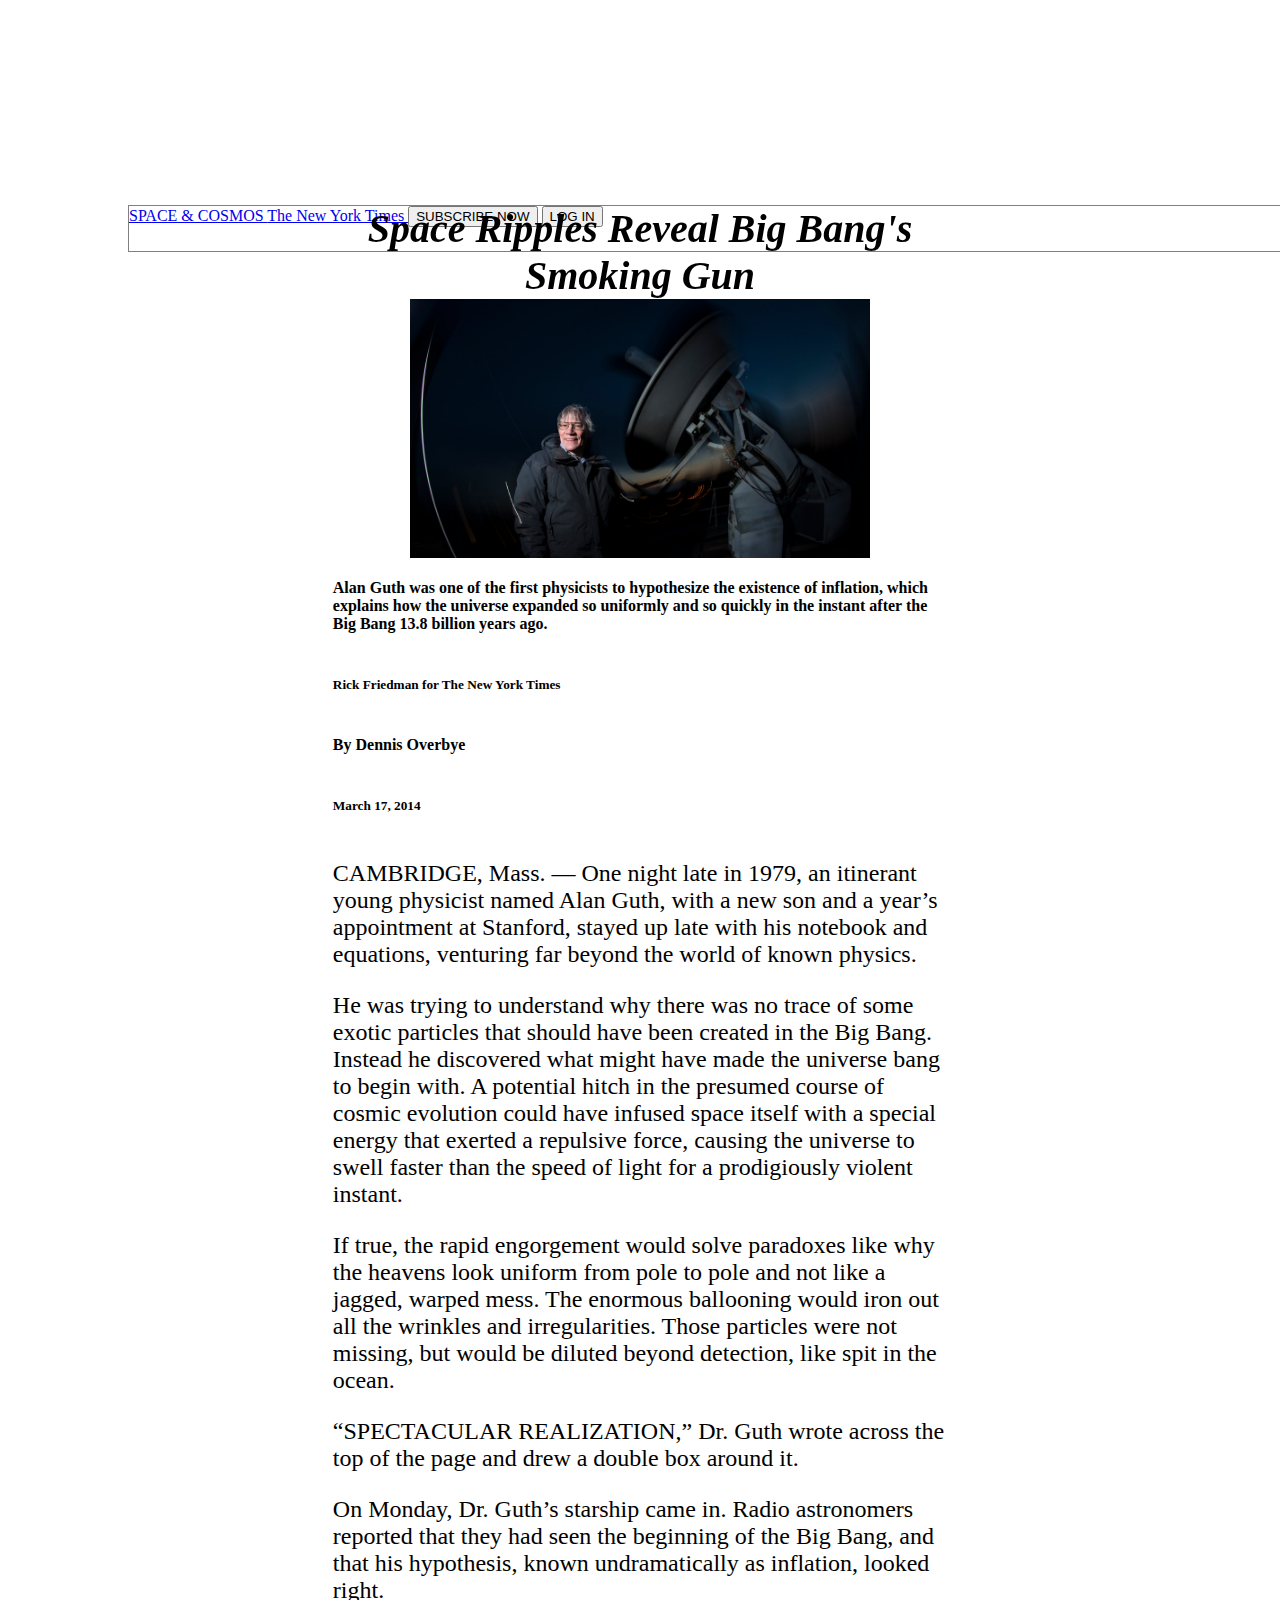
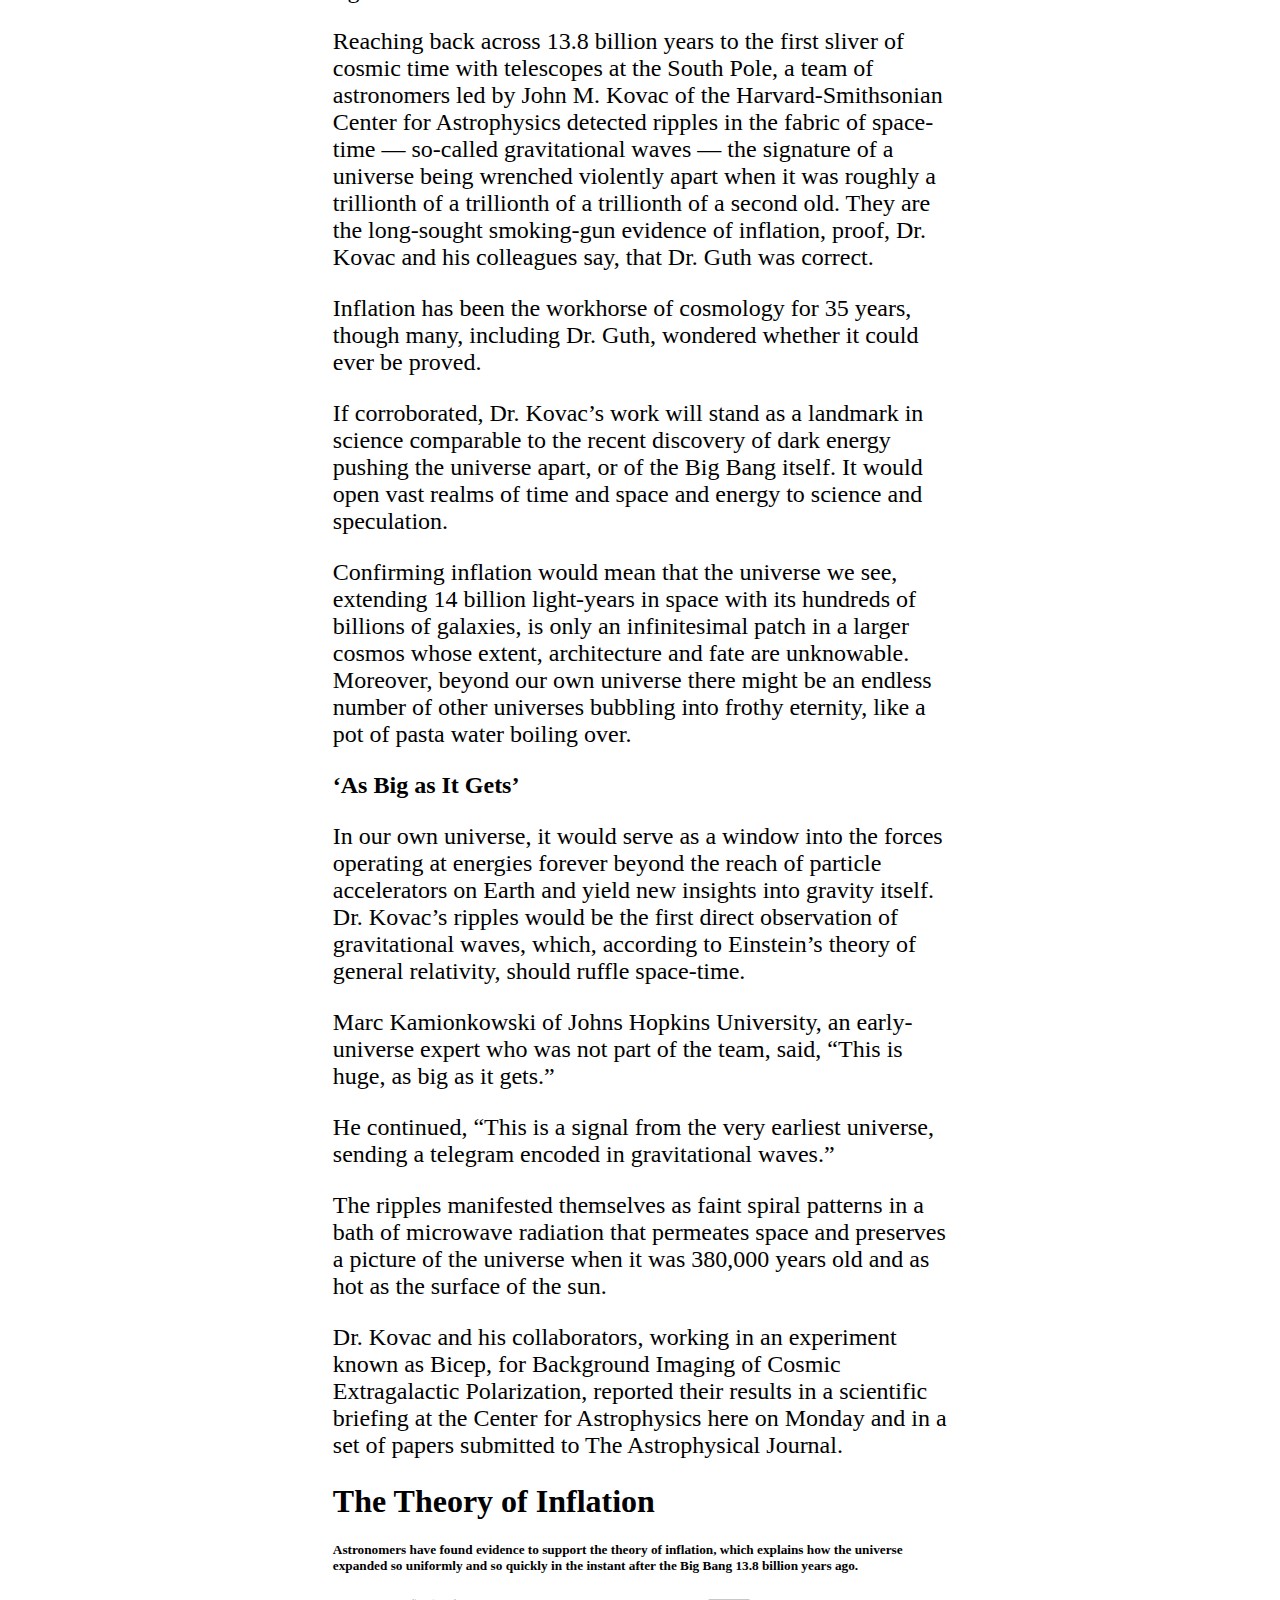
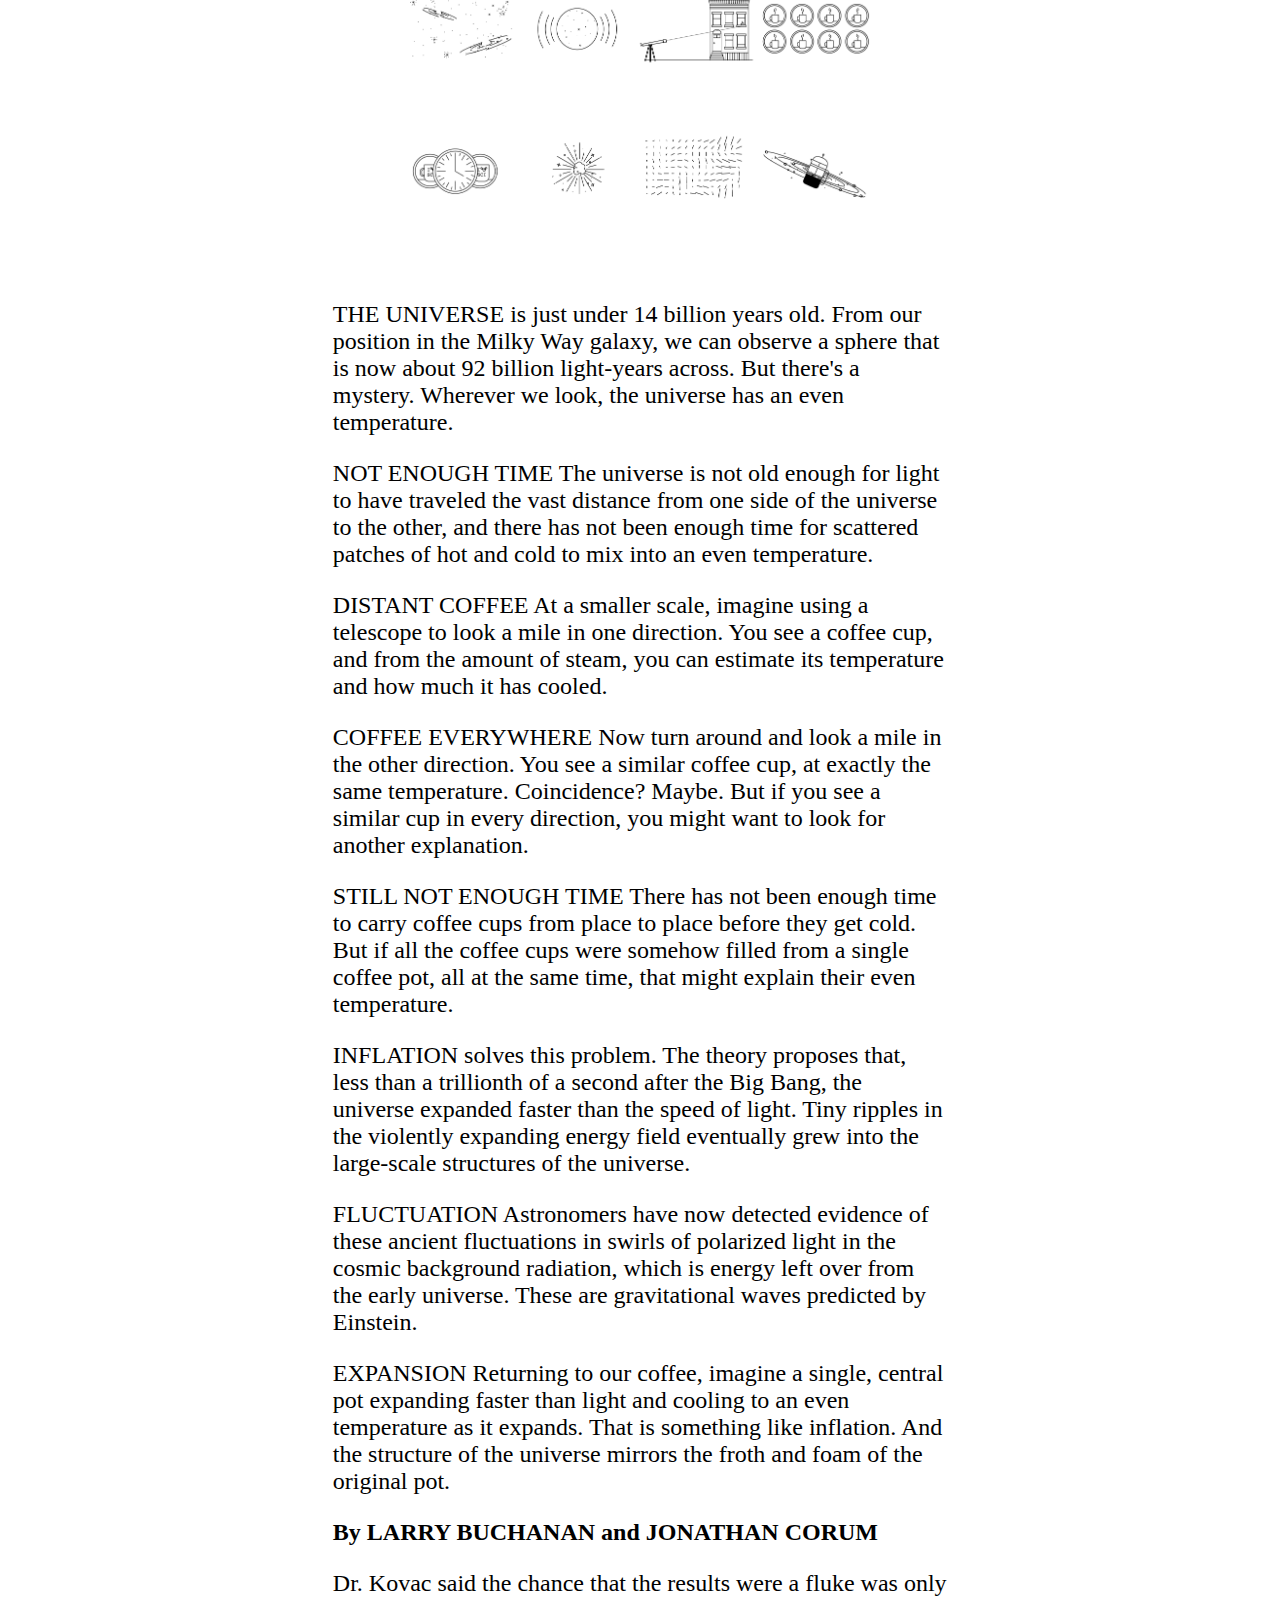
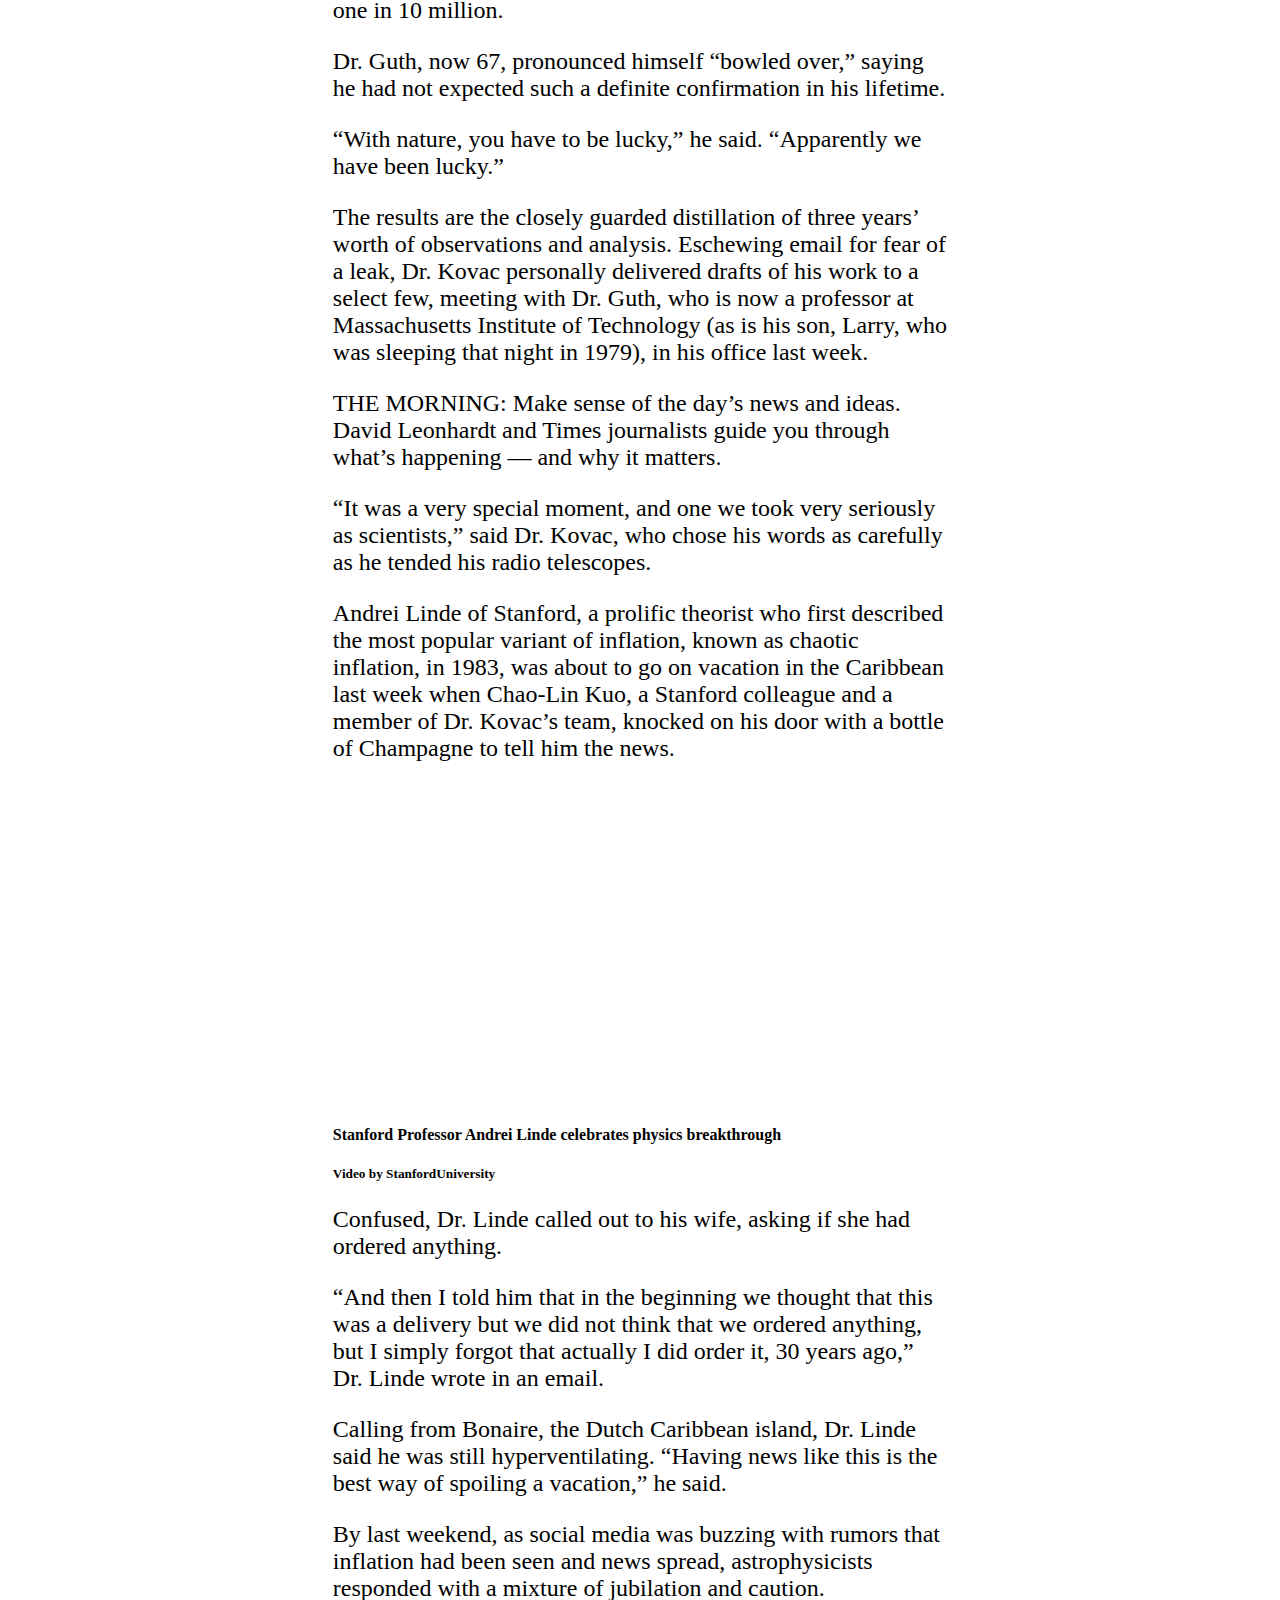
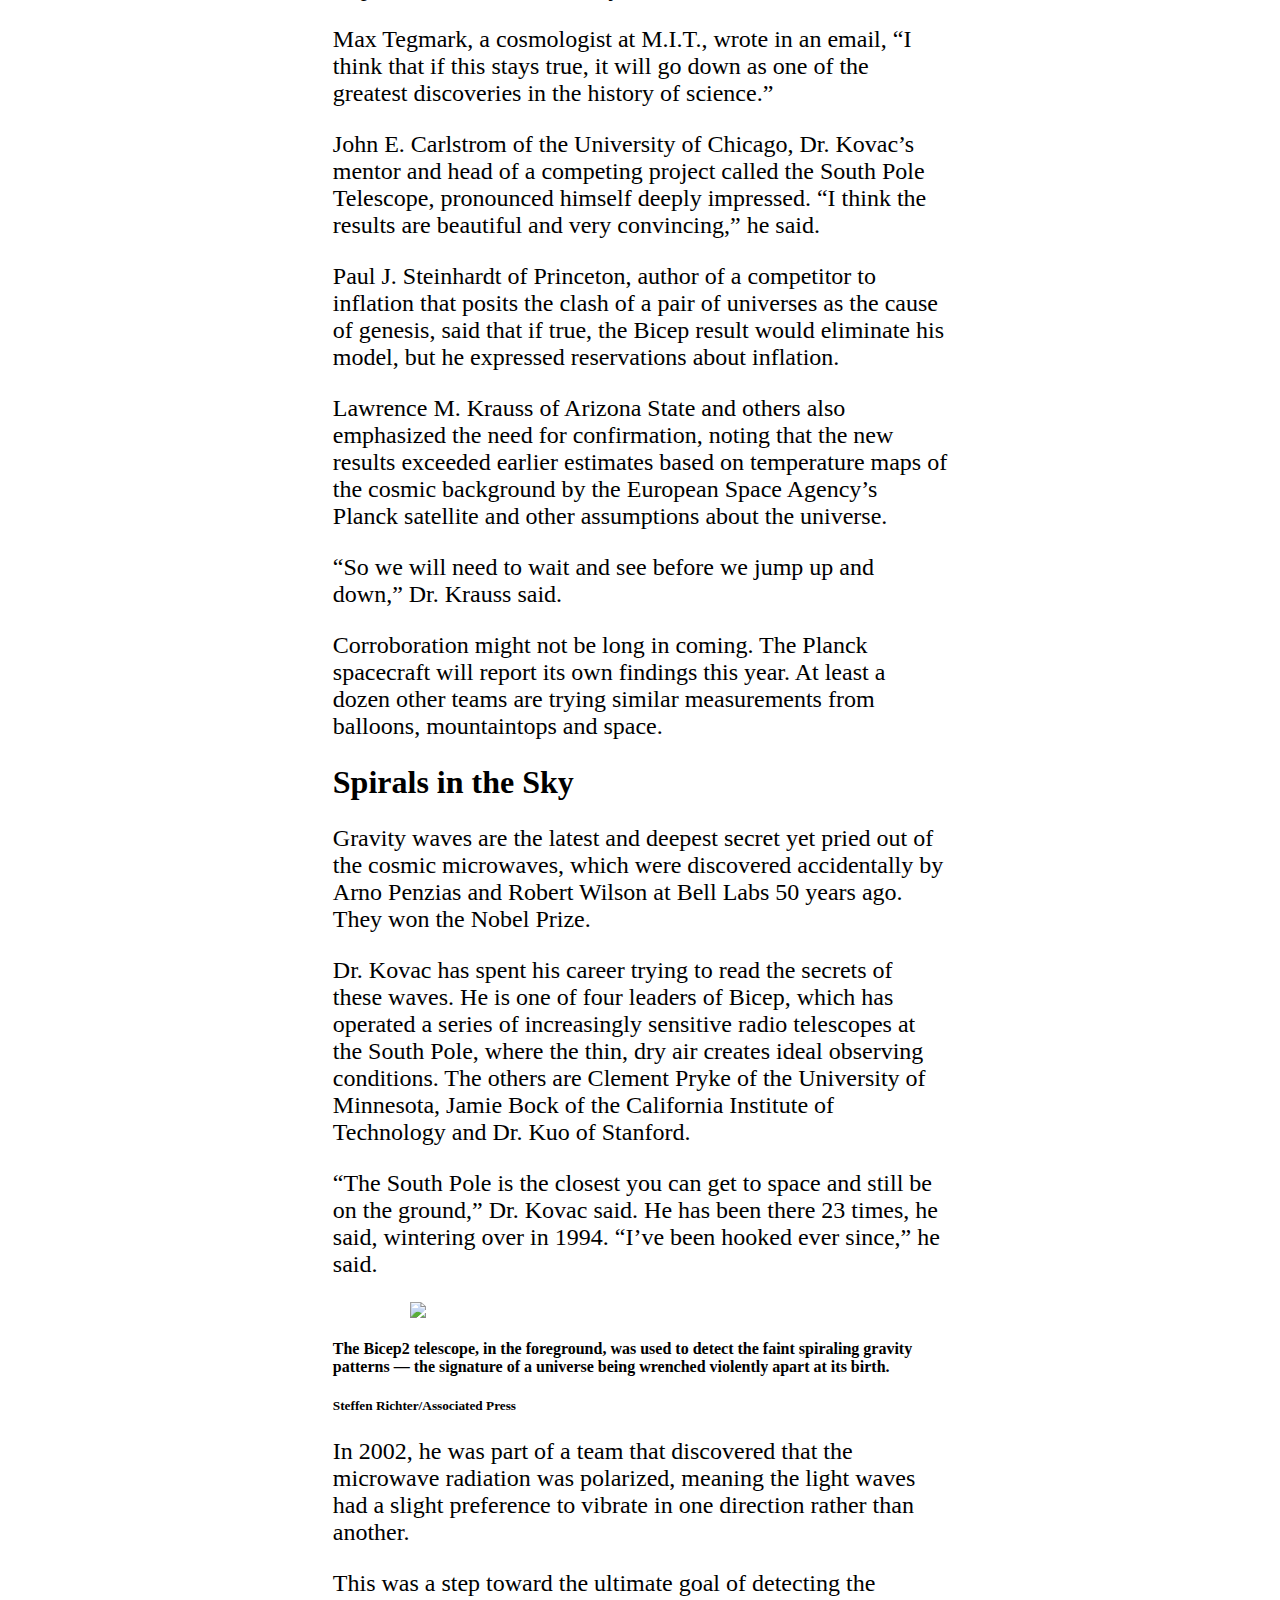
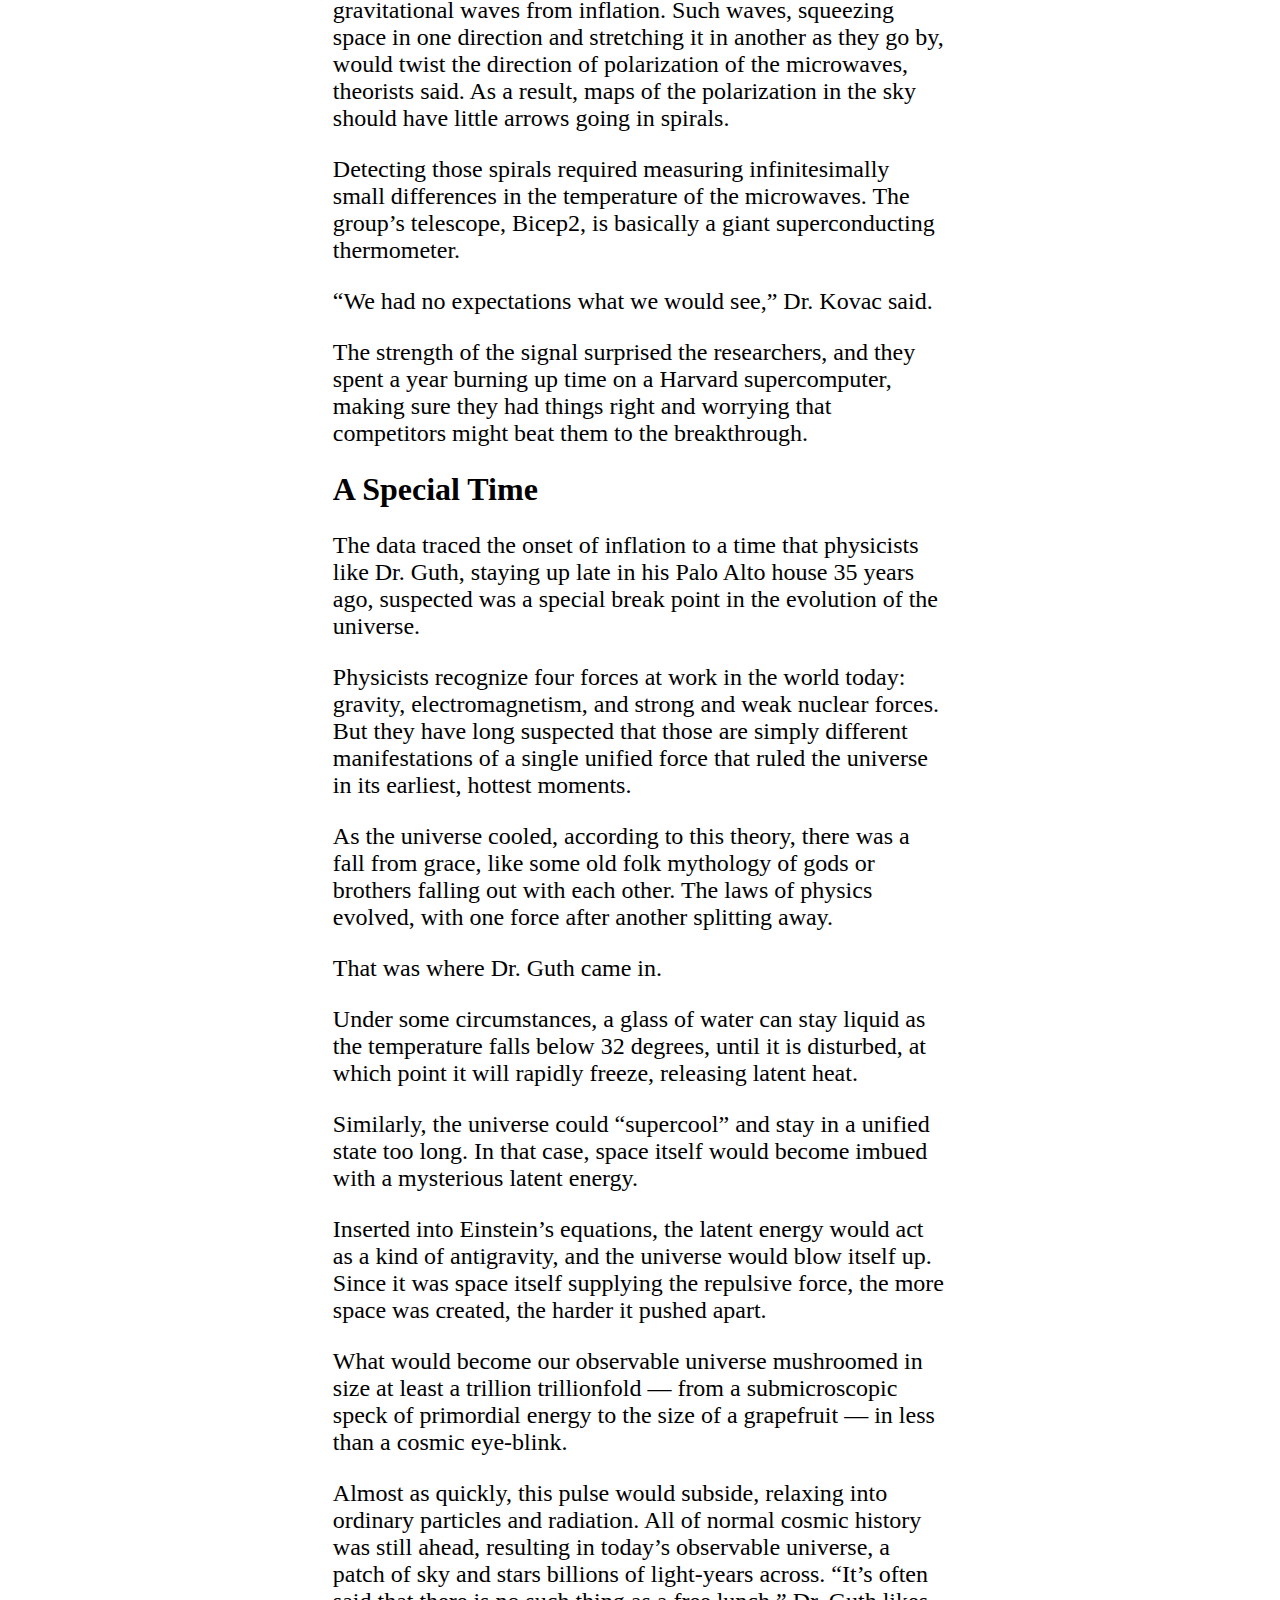
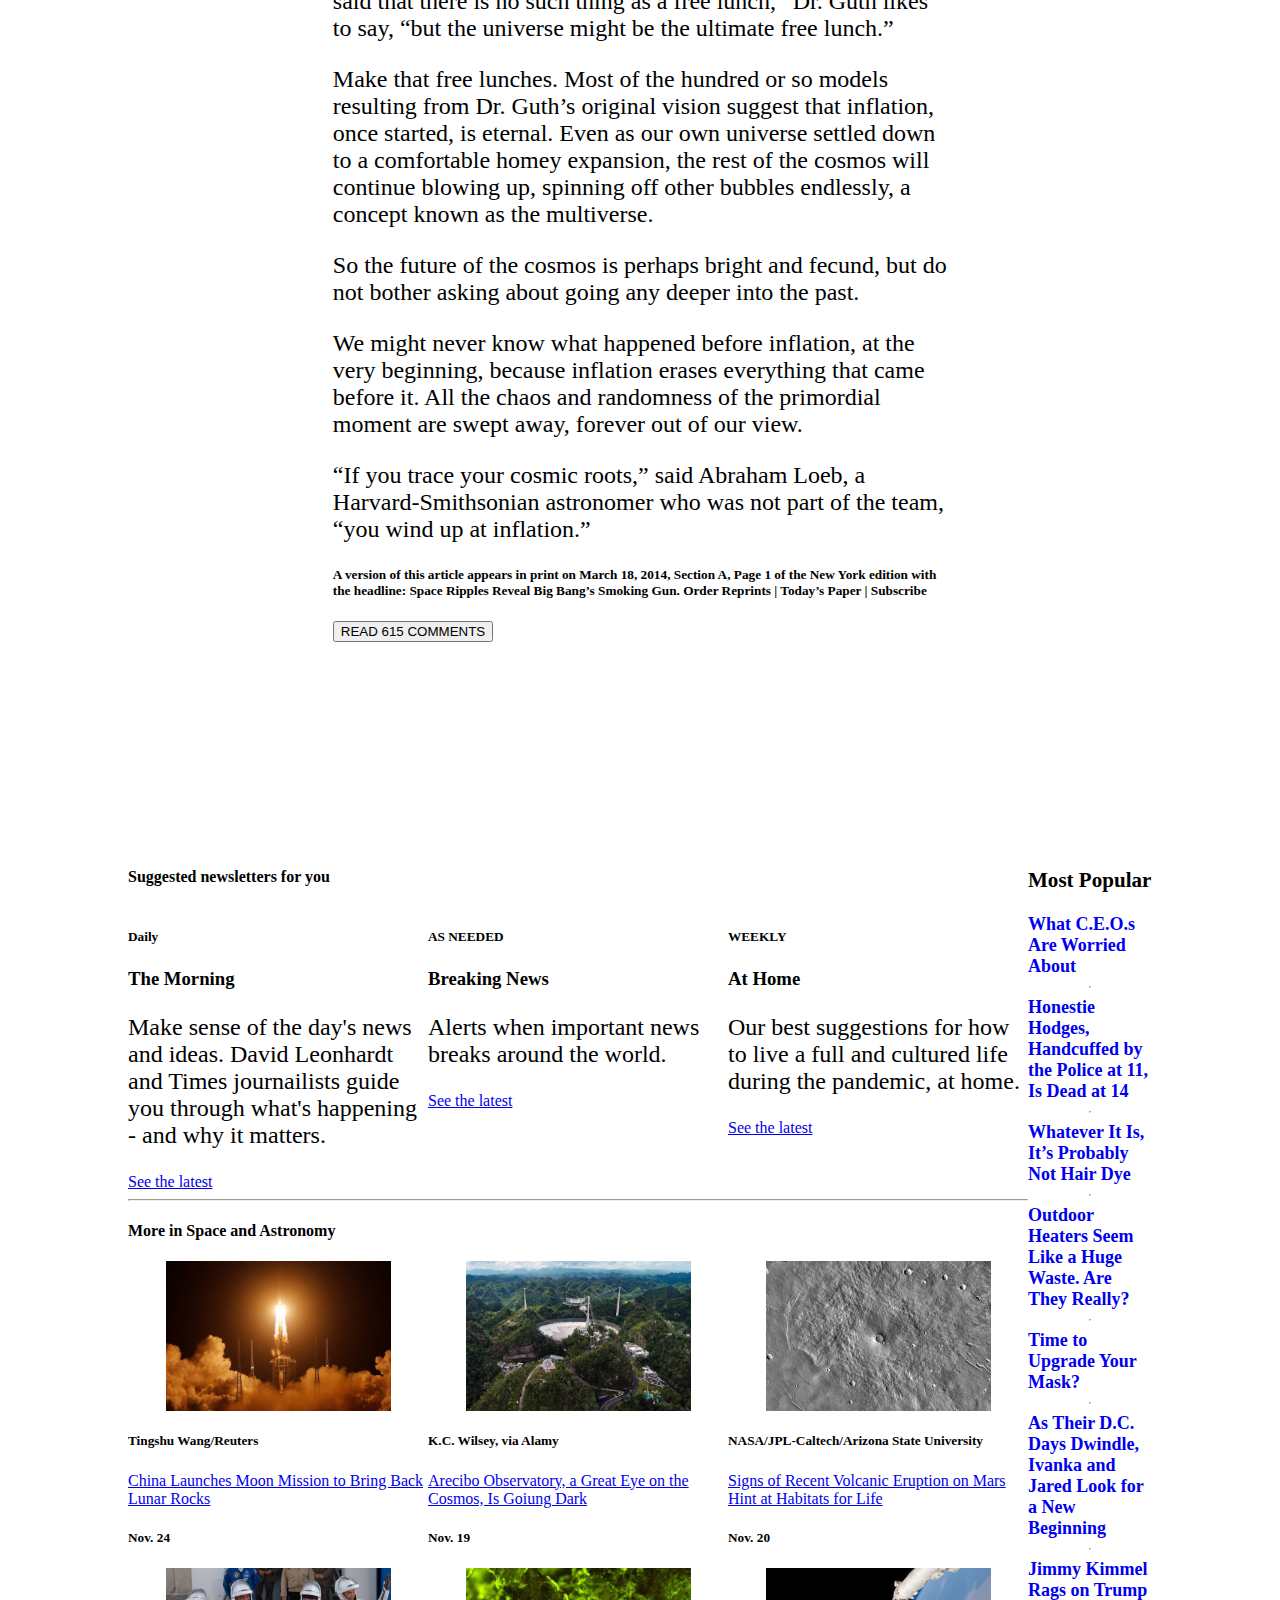
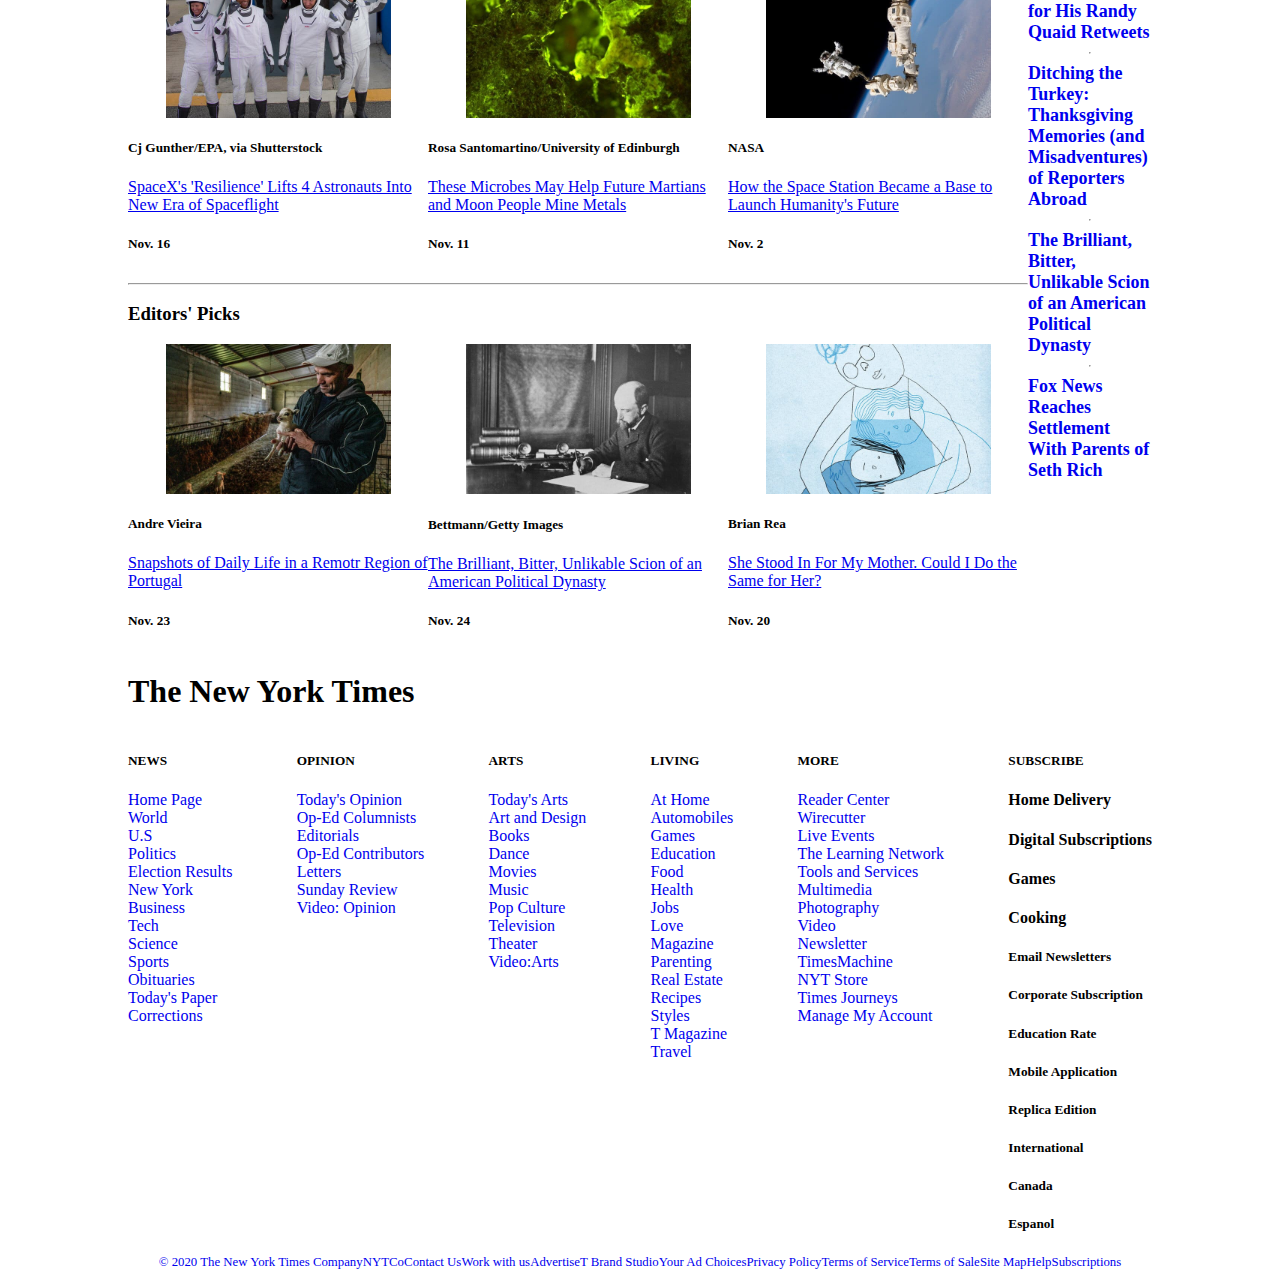
==== commit 9cee760b: "testing" ====
--- a/new_york_times_article.html
+++ b/new_york_times_article.html
@@ -8,10 +8,12 @@
   <body>
     <div class="nav-bar">
       <a href=#> SPACE & COSMOS </a>
-      <a href=#> The New York Times </a>
-      <button type="button"> SUBSCRIBE NOW </button>
-      <button type="button"> LOG IN </button>
-    </div>
+      <a class="bar-title" href=#> The New York Times </a>
+      <button class="nav-button" type="button"> SUBSCRIBE NOW </button>
+      <button class="nav-button" type="button"> LOG IN </button>
+    </div>
+
+    <article> 
     <header> Space Ripples Reveal Big Bang's Smoking Gun </header>
     <img src = "nyt_pic1.jpg" alt = "Physicist Alan Guth standing next to a big satalite">
     <h4> Alan Guth was one of the first physicists to hypothesize the existence of inflation, which explains how the universe expanded so uniformly and so
@@ -22,7 +24,6 @@
       <h5> March 17, 2014 </h5>
 
       <main>
-      <article>
         <p> 
           CAMBRIDGE, Mass. — One night late in 1979, an itinerant young physicist named Alan Guth, with a new son and a year’s appointment at Stanford,
           stayed up late with his notebook and equations, venturing far beyond the world of known physics.
@@ -360,22 +361,37 @@
 
       <button type="button"> READ 615 COMMENTS </button>
       </article>
+
+      <!--aside>
+        <h4> Editors' Picks </h4>
+        <hr>
+        <img src="tenBestBooks.jpg">
+        <h4> The 10 Best Books of 2020 </h4>
+
+        <img src="greenberg.jpg">
+        <h4> The Brilliant, Bitter, Unlikable Scion of an American Political Dynasty </h4>
+
+        <img src="travel.jpg">
+        <h4> Snapshots of Daily Life in a Remote Region of Portugal </h4>
+      </aside-->
     </main>
 
     <footer>
 
-      <div> 
+      <div class="imageText"> 
+        <div class="images">
         
-        <div>
           <h4><bold> Suggested newsletters for you </bold></h4>
-          <div> 
+          <div class="suggested">
+         
+          <div style="width:300px"> 
             <h5> Daily </h5>
             <h3><bold> The Morning </bold></h3>
             <p> Make sense of the day's news and ideas. David Leonhardt and Times journailists guide you through what's happening - and why it matters. </p>
             <a href="#"> See the latest </a>
           </div>
 
-          <div> 
+          <div style="width:300px"> 
             <h5> AS NEEDED </h5>
             <h3><bold> Breaking News </bold></h3>
             <p> Alerts when important news breaks around the world. </p>
@@ -383,7 +399,7 @@
           </div>
 
           
-          <div> 
+          <div style="width:300px"> 
             <h5> WEEKLY </h5>
             <h3><bold> At Home </bold></h3>
             <p> Our best suggestions for how to live a full and cultured life during the pandemic, at home. </p>
@@ -391,54 +407,64 @@
           </div>
 
         </div>
+
+        <hr>
        
         <div>
         <h4><bold> More in Space and Astronomy </bold></h4>
         
+        <div class="more">
+        <div style="width:300px;">
         <img src="launch.jpg" alt="A picture of a rocket taking off.">
         <h5> Tingshu Wang/Reuters </h5>
         <a href="#"> China Launches Moon Mission to Bring Back Lunar Rocks </a>
         <h5> Nov. 24 </h5>
         </div>
 
-        <div>
+        <div style="width:300px;">
           <img src="landscape.jpg" alt="A picture of a landscape">
           <h5> K.C. Wilsey, via Alamy </h5>
           <a href="#"> Arecibo Observatory, a Great Eye on the Cosmos, Is Goiung Dark </a>
           <h5> Nov. 19 </h5>
         </div>
 
-        <div>
+        <div style="width:300px;">
           <img src="mars.jpg" alt="A picture of an airial view of Mars">
           <h5> NASA/JPL-Caltech/Arizona State University </h5>
           <a href="#"> Signs of Recent Volcanic Eruption on Mars Hint at Habitats for Life </a>
           <h5> Nov. 20 </h5> 
         </div>
 
-        <div>
+        <div style="width:300px;">
           <img src="astronauts.jpg" alt="A picture of four astronauts.">
           <h5> Cj Gunther/EPA, via Shutterstock </h5>
           <a href="#"> SpaceX's 'Resilience' Lifts 4 Astronauts Into New Era of Spaceflight </a>
           <h5> Nov. 16 </h5>
         </div>
 
-        <div>
+        <div style="width:300px;">
           <img src="microbes.jpg" alt="Picture of a Microbe.">
           <h5> Rosa Santomartino/University of Edinburgh </h5>
           <a href="#"> These Microbes May Help Future Martians and Moon People Mine Metals </a>
           <h5> Nov. 11 </h5>
         </div>
 
-        <div>
+        <div style="width:300px;">
           <img src="spaceStation.jpg" alt="A picture of a man and the space station above the world.">
           <h5> NASA </h5>
           <a href="#"> How the Space Station Became a Base to Launch Humanity's Future </a>
           <h5> Nov. 2 </h5>
         </div>
+        </div>
  </div>
 
+ <hr>
+
   <div>
 
+    <h3> Editors' Picks </h3>
+
+    <div class="editorPickItems">
     <div>
       <img src="lambMan.jpg" alt="A picture of a man holding a lamb.">
       <h5> Andre Vieira </h5>
@@ -459,21 +485,34 @@
       <a href="#"> She Stood In For My Mother. Could I Do the Same for Her? </a>
       <h5> Nov. 20 </h5>
     </div>
+    </div>
 
   </div>
-
-      <div>
+</div>
+
+      <div class="popular">
       <h3> Most Popular </h3>
       <a href="#"> What C.E.O.s Are Worried About </a>
+      <hr>
       <a href="#"> Honestie Hodges, Handcuffed by the Police at 11, Is Dead at 14 </a>
+      <hr>
       <a href="#"> Whatever It Is, It’s Probably Not Hair Dye </a> 
+      <hr>
       <a href="#"> Outdoor Heaters Seem Like a Huge Waste. Are They Really? </a>
+      <hr>
       <a href="#"> Time to Upgrade Your Mask? </a>
+      <hr>
       <a href="#"> As Their D.C. Days Dwindle, Ivanka and Jared Look for a New Beginning </a>
+      <hr>
       <a href="#"> Jimmy Kimmel Rags on Trump for His Randy Quaid Retweets </a>
+      <hr>
       <a href="#"> Ditching the Turkey: Thanksgiving Memories (and Misadventures) of Reporters Abroad </a>
+      <hr>
       <a href="#"> The Brilliant, Bitter, Unlikable Scion of an American Political Dynasty </a>
+      <hr>
       <a href="#"> Fox News Reaches Settlement With Parents of Seth Rich </a>
+    </div>
+
     </div>
 
 
@@ -558,7 +597,6 @@
         <a href="#"> Times Journeys </a>
         <a href="#"> Manage My Account </a>
         </div>
-    </div>
 
     <div>
     <h5><bold> SUBSCRIBE </bold></h5>
@@ -577,8 +615,9 @@
     <h5> Canada </h5>
     <h5> Espanol </h5>
     </div>
-
-    <div>
+  </div>
+
+    <div class="copyrightLine">
       <a href="#"> © 2020 The New York Times Company </a>
       <a href="#"> NYTCo </a>
       <a href="#"> Contact Us </a>
@@ -595,7 +634,6 @@
     </div>
 
     </footer>
-      </body>
   </body>
 </html>
  --- a/new_york_times_article.css
+++ b/new_york_times_article.css
@@ -2,6 +2,23 @@
   color:black;
   margin-left: 10%;
   margin-right: 10%;
+}
+
+.nav-bar{
+  border: 1px solid black;
+  position:fixed;
+  background-color: white;
+  width: 100%;
+  height: 5%;
+  border: solid grey 0.5px;
+}
+
+.nav-bar a .bar-title{
+  text-align: center;
+}
+
+.nav-bar a .bar-title{
+  text-align: right;
 }
 
 header{
@@ -13,7 +30,7 @@
 }
 
 article {
-  margin: 30%;  
+  margin: 20%;  
   display: flex;
   flex-direction: column;
   justify-content: center;
@@ -54,3 +71,49 @@
   justify-content: space-between;
 }
 
+.editorPickItems{
+  display: flex;
+
+}
+
+.more{
+  display:flex;
+  flex-wrap: wrap;
+}
+
+.suggested{
+  display:flex;
+}
+
+.popular{
+  display:flex;
+  flex-direction: column;
+  font-size: 18px;
+  font-weight: bold;
+}
+
+.popular a{
+  text-decoration:none;
+}
+
+.imageText{
+  display:flex;
+}
+
+.copyrightLine{
+  display: flex;
+  margin-left:3%;
+  margin-right:3%;
+  justify-content: space-between;
+  font-size: 80%;
+}
+
+
+.copyrightLine a{
+  text-decoration:none;
+}
+
+.copyrightLine a:hover{
+  text-decoration:underline;
+}
+
